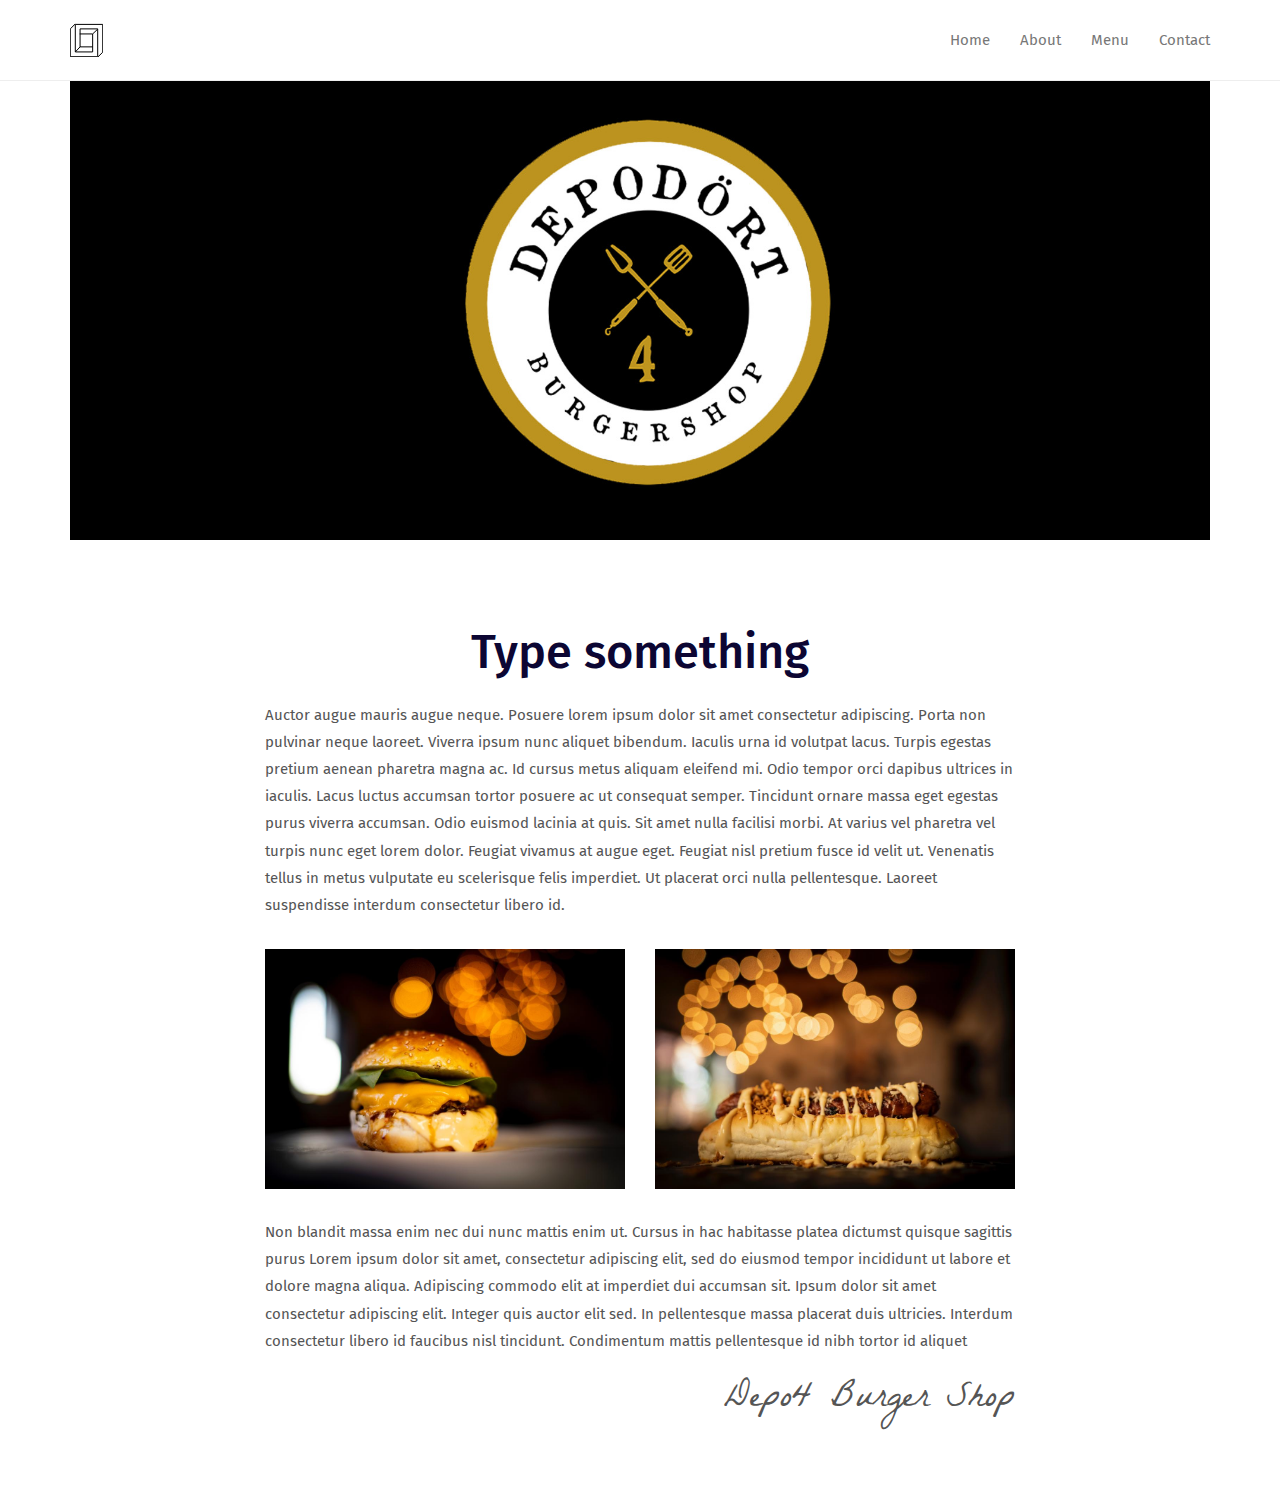
==== about.html @ fb28c1d2 "Depo4 Update" ====
<!DOCTYPE html>
<html lang="en">

<head>
  <meta charset="UTF-8">
  <meta content="IE=edge" http-equiv="X-UA-Compatible">
  <meta content="width=device-width,initial-scale=1" name="viewport">
  <meta content="description" name="description">
  <meta name="google" content="notranslate" />
  <meta content="Mashup templates have been developped by Orson.io team" name="author">

  <!-- Disable tap highlight on IE -->
  <meta name="msapplication-tap-highlight" content="no">
  
  <link href="./assets/apple-touch-icon.png" rel="apple-touch-icon">
  <link href="./assets/favicon.ico" rel="icon">

 

  <title>Title page</title>  

<link href="./main.a3f694c0.css" rel="stylesheet"></head>

<body>

 <!-- Add your content of header -->
<header>
  <nav class="navbar  navbar-fixed-top navbar-default">
    <div class="container">
      <div class="navbar-header">
        <button type="button" class="navbar-toggle uarr collapsed" data-toggle="collapse" data-target="#navbar-collapse-uarr">
          <span class="sr-only">Toggle navigation</span>
          <span class="icon-bar"></span>
          <span class="icon-bar"></span>
          <span class="icon-bar"></span>
        </button>
        <a class="navbar-brand" href="./index.html" title="">
          <img src="./assets/images/mashuptemplate.svg" class="navbar-logo-img" alt="">
        </a>
      </div>

      <div class="collapse navbar-collapse" id="navbar-collapse-uarr">
        <ul class="nav navbar-nav navbar-right">
          <li><a href="./index.html" title="" class="active">Home</a></li>
          <li><a href="./about.html" title=""> About</a></li>
          <li><a href="https://depodortburgershop.com/" title=""> Menu</a></li>
          <li><a href="https://voi.com.tr/Contactus" title="">Contact</a></li>

          
        </ul>
      </div>
    </div>
  </nav>
</header>




<div class="">
    <div class="container">
        <div class="row">

            <div class="col-xs-12">
               <img class="img-responsive" src="./assets/images/orta.jpg">
            </div>
        </div>
    </div>
</div>

<div class="section-container">
    <div class="container">
        <div class="row">
               <div class="col-xs-12 col-md-8 col-md-offset-2">
                    <div class="text-center">
                    <h1>Type something</h1>
                     </div>   
                        <p class="section-container-spacer">Auctor augue mauris augue neque. Posuere lorem ipsum dolor sit amet consectetur adipiscing. Porta
                            non pulvinar neque laoreet. Viverra ipsum nunc aliquet bibendum. Iaculis urna id volutpat lacus.
                            Turpis egestas pretium aenean pharetra magna ac. Id cursus metus aliquam eleifend mi. Odio tempor
                            orci dapibus ultrices in iaculis. Lacus luctus accumsan tortor posuere ac ut consequat semper.
                            Tincidunt ornare massa eget egestas purus viverra accumsan. Odio euismod lacinia at quis. Sit
                            amet nulla facilisi morbi. At varius vel pharetra vel turpis nunc eget lorem dolor. Feugiat vivamus
                            at augue eget. Feugiat nisl pretium fusce id velit ut. Venenatis tellus in metus vulputate eu
                            scelerisque felis imperdiet. Ut placerat orci nulla pellentesque. Laoreet suspendisse interdum
                            consectetur libero id.
                        </p>

                    <div class="row section-container-spacer">
                        <div class="col-md-6">
                            <img class="img-responsive" src="./assets/images/Depo Burger.jpeg">
                        </div>
                        <div class="col-md-6">
                            <img class="img-responsive" src="./assets/images/Depodog.jpeg">
                        </div>
                    </div>

               </div>
               
                <div class="col-xs-12 col-md-8 col-md-offset-2">
              
                        <p>
                            Non blandit massa enim nec dui nunc mattis enim ut. Cursus in hac habitasse platea dictumst quisque sagittis
                            purus Lorem ipsum dolor sit amet, consectetur adipiscing elit, sed do eiusmod tempor incididunt
                            ut labore et dolore magna aliqua. Adipiscing commodo elit at imperdiet dui accumsan sit. Ipsum
                            dolor sit amet consectetur adipiscing elit. Integer quis auctor elit sed. In pellentesque massa
                            placerat duis ultricies. Interdum consectetur libero id faucibus nisl tincidunt. Condimentum
                            mattis pellentesque id nibh tortor id aliquet</p>
                            <small class="signature pull-right">Depo4 Burger Shop</small>
                </div>
            </div>




        </div>

    </div>



</div>

<script>
  document.addEventListener("DOMContentLoaded", function (event) {
    navActivePage();
  });
</script>

<!-- Google Analytics: change UA-XXXXX-X to be your site's ID 

<script>
  (function (i, s, o, g, r, a, m) {
    i['GoogleAnalyticsObject'] = r; i[r] = i[r] || function () {
      (i[r].q = i[r].q || []).push(arguments)
    }, i[r].l = 1 * new Date(); a = s.createElement(o),
      m = s.getElementsByTagName(o)[0]; a.async = 1; a.src = g; m.parentNode.insertBefore(a, m)
  })(window, document, 'script', '//www.google-analytics.com/analytics.js', 'ga');
  ga('create', 'UA-XXXXX-X', 'auto');
  ga('send', 'pageview');
</script>

--> 
<script type="text/javascript" src="./main.41beeca9.js"></script></body>

</html>
---- main.a3f694c0.css ----
@import url(https://fonts.googleapis.com/css?family=La+Belle+Aurore|Fira+Sans:400,700);@import url(https://maxcdn.bootstrapcdn.com/font-awesome/4.7.0/css/font-awesome.min.css);/*!
 * Bootstrap v3.3.7 (http://getbootstrap.com)
 * Copyright 2011-2016 Twitter, Inc.
 * Licensed under MIT (https://github.com/twbs/bootstrap/blob/master/LICENSE)
 */
/*! normalize.css v3.0.3 | MIT License | github.com/necolas/normalize.css */html{font-family:sans-serif;-ms-text-size-adjust:100%;-webkit-text-size-adjust:100%}body{margin:0}article,aside,details,figcaption,figure,footer,header,hgroup,main,menu,nav,section,summary{display:block}audio,canvas,progress,video{display:inline-block;vertical-align:baseline}audio:not([controls]){display:none;height:0}[hidden],template{display:none}a{background-color:transparent}a:active,a:hover{outline:0}abbr[title]{border-bottom:1px dotted}b,strong{font-weight:700}dfn{font-style:italic}h1{font-size:2em;margin:.67em 0}mark{background:#ff0;color:#000}small{font-size:80%}sub,sup{font-size:75%;line-height:0;position:relative;vertical-align:baseline}sup{top:-.5em}sub{bottom:-.25em}img{border:0}svg:not(:root){overflow:hidden}figure{margin:1em 40px}hr{box-sizing:content-box;height:0}pre{overflow:auto}code,kbd,pre,samp{font-family:monospace,monospace;font-size:1em}button,input,optgroup,select,textarea{color:inherit;font:inherit;margin:0}button{overflow:visible}button,select{text-transform:none}button,html input[type=button],input[type=reset],input[type=submit]{-webkit-appearance:button;cursor:pointer}button[disabled],html input[disabled]{cursor:default}button::-moz-focus-inner,input::-moz-focus-inner{border:0;padding:0}input{line-height:normal}input[type=checkbox],input[type=radio]{box-sizing:border-box;padding:0}input[type=number]::-webkit-inner-spin-button,input[type=number]::-webkit-outer-spin-button{height:auto}input[type=search]{-webkit-appearance:textfield;box-sizing:content-box}input[type=search]::-webkit-search-cancel-button,input[type=search]::-webkit-search-decoration{-webkit-appearance:none}fieldset{border:1px solid silver;margin:0 2px;padding:.35em .625em .75em}textarea{overflow:auto}optgroup{font-weight:700}table{border-collapse:collapse;border-spacing:0}td,th{padding:0}

/*! Source: https://github.com/h5bp/html5-boilerplate/blob/master/src/css/main.css */@media print{*,:after,:before{background:transparent!important;color:#000!important;box-shadow:none!important;text-shadow:none!important}a,a:visited{text-decoration:underline}a[href]:after{content:" (" attr(href) ")"}abbr[title]:after{content:" (" attr(title) ")"}a[href^="#"]:after,a[href^="javascript:"]:after{content:""}blockquote,pre{border:1px solid #999;page-break-inside:avoid}thead{display:table-header-group}img,tr{page-break-inside:avoid}img{max-width:100%!important}h2,h3,p{orphans:3;widows:3}h2,h3{page-break-after:avoid}.navbar{display:none}.btn>.caret,.dropup>.btn>.caret{border-top-color:#000!important}.label{border:1px solid #000}.table{border-collapse:collapse!important}.table td,.table th{background-color:#fff!important}.table-bordered td,.table-bordered th{border:1px solid #ddd!important}}*,:after,:before{-webkit-box-sizing:border-box;-moz-box-sizing:border-box;box-sizing:border-box}html{font-size:10px;-webkit-tap-highlight-color:transparent}body{font-family:Fira Sans,Helvetica,Arial,sans-serif;font-size:15px;line-height:1.81;color:#555;background-color:#fff}button,input,select,textarea{font-family:inherit;font-size:inherit;line-height:inherit}a{color:#8b62ff;text-decoration:none}a:focus,a:hover{color:#5216ff;text-decoration:underline}a:focus{outline:5px auto -webkit-focus-ring-color;outline-offset:-2px}figure{margin:0}img{vertical-align:middle}.img-responsive{display:block;max-width:100%;height:auto}.img-rounded{border-radius:2px}.img-thumbnail{padding:4px;line-height:1.81;background-color:#fff;border:1px solid #ddd;border-radius:2px;-webkit-transition:all .2s ease-in-out;-o-transition:all .2s ease-in-out;transition:all .2s ease-in-out;display:inline-block;max-width:100%;height:auto}.img-circle{border-radius:50%}hr{margin-top:27px;margin-bottom:27px;border:0;border-top:1px solid #eee}.sr-only{position:absolute;width:1px;height:1px;margin:-1px;padding:0;overflow:hidden;clip:rect(0,0,0,0);border:0}.sr-only-focusable:active,.sr-only-focusable:focus{position:static;width:auto;height:auto;margin:0;overflow:visible;clip:auto}[role=button]{cursor:pointer}.h1,.h2,.h3,.h4,.h5,.h6,h1,h2,h3,h4,h5,h6{font-family:inherit;font-weight:500;line-height:1.1;color:#0c0633}.h1 .small,.h1 small,.h2 .small,.h2 small,.h3 .small,.h3 small,.h4 .small,.h4 small,.h5 .small,.h5 small,.h6 .small,.h6 small,h1 .small,h1 small,h2 .small,h2 small,h3 .small,h3 small,h4 .small,h4 small,h5 .small,h5 small,h6 .small,h6 small{font-weight:400;line-height:1;color:#777}.h1,.h2,.h3,h1,h2,h3{margin-top:27px;margin-bottom:13.5px}.h1 .small,.h1 small,.h2 .small,.h2 small,.h3 .small,.h3 small,h1 .small,h1 small,h2 .small,h2 small,h3 .small,h3 small{font-size:65%}.h4,.h5,.h6,h4,h5,h6{margin-top:13.5px;margin-bottom:13.5px}.h4 .small,.h4 small,.h5 .small,.h5 small,.h6 .small,.h6 small,h4 .small,h4 small,h5 .small,h5 small,h6 .small,h6 small{font-size:75%}.h1,h1{font-size:47px}.h2,h2{font-size:35px}.h3,h3{font-size:27px}.h4,h4{font-size:20px}.h5,h5{font-size:15px}.h6,h6{font-size:13px}p{margin:0 0 13.5px}.lead{margin-bottom:27px;font-size:17px;font-weight:300;line-height:1.4}@media (min-width:768px){.lead{font-size:22.5px}}.small,small{font-size:86%}.mark,mark{background-color:#fcf8e3;padding:.2em}.text-left{text-align:left}.text-right{text-align:right}.text-center{text-align:center}.text-justify{text-align:justify}.text-nowrap{white-space:nowrap}.text-lowercase{text-transform:lowercase}.initialism,.text-uppercase{text-transform:uppercase}.text-capitalize{text-transform:capitalize}.text-muted{color:#777}.text-primary{color:#8b62ff}a.text-primary:focus,a.text-primary:hover{color:#652fff}.text-success{color:#fff}a.text-success:focus,a.text-success:hover{color:#e6e6e6}.text-info{color:#31708f}a.text-info:focus,a.text-info:hover{color:#245269}.text-warning{color:#8a6d3b}a.text-warning:focus,a.text-warning:hover{color:#66512c}.text-danger{color:#fff}a.text-danger:focus,a.text-danger:hover{color:#e6e6e6}.bg-primary{color:#fff;background-color:#8b62ff}a.bg-primary:focus,a.bg-primary:hover{background-color:#652fff}.bg-success{background-color:#005bff}a.bg-success:focus,a.bg-success:hover{background-color:#0049cc}.bg-info{background-color:#d9edf7}a.bg-info:focus,a.bg-info:hover{background-color:#afd9ee}.bg-warning{background-color:#fcf8e3}a.bg-warning:focus,a.bg-warning:hover{background-color:#f7ecb5}.bg-danger{background-color:#fe6767}a.bg-danger:focus,a.bg-danger:hover{background-color:#fe3434}.page-header{padding-bottom:12.5px;margin:54px 0 27px;border-bottom:1px solid #eee}ol,ul{margin-top:0;margin-bottom:13.5px}ol ol,ol ul,ul ol,ul ul{margin-bottom:0}.list-inline,.list-unstyled{padding-left:0;list-style:none}.list-inline{margin-left:-5px}.list-inline>li{display:inline-block;padding-left:5px;padding-right:5px}dl{margin-top:0;margin-bottom:27px}dd,dt{line-height:1.81}dt{font-weight:700}dd{margin-left:0}.dl-horizontal dd:after,.dl-horizontal dd:before{content:" ";display:table}.dl-horizontal dd:after{clear:both}@media (min-width:768px){.dl-horizontal dt{float:left;width:160px;clear:left;text-align:right;overflow:hidden;text-overflow:ellipsis;white-space:nowrap}.dl-horizontal dd{margin-left:180px}}abbr[data-original-title],abbr[title]{cursor:help;border-bottom:1px dotted #777}.initialism{font-size:90%}blockquote{padding:13.5px 27px;margin:0 0 27px;font-size:18.75px;border-left:5px solid #eee}blockquote ol:last-child,blockquote p:last-child,blockquote ul:last-child{margin-bottom:0}blockquote .small,blockquote footer,blockquote small{display:block;font-size:80%;line-height:1.81;color:#777}blockquote .small:before,blockquote footer:before,blockquote small:before{content:"\2014   \A0"}.blockquote-reverse,blockquote.pull-right{padding-right:15px;padding-left:0;border-right:5px solid #eee;border-left:0;text-align:right}.blockquote-reverse .small:before,.blockquote-reverse footer:before,.blockquote-reverse small:before,blockquote.pull-right .small:before,blockquote.pull-right footer:before,blockquote.pull-right small:before{content:""}.blockquote-reverse .small:after,.blockquote-reverse footer:after,.blockquote-reverse small:after,blockquote.pull-right .small:after,blockquote.pull-right footer:after,blockquote.pull-right small:after{content:"\A0   \2014"}address{margin-bottom:27px;font-style:normal;line-height:1.81}code,kbd,pre,samp{font-family:Menlo,Monaco,Consolas,Courier New,monospace}code{color:#c7254e;background-color:#f9f2f4}code,kbd{padding:2px 4px;font-size:90%;border-radius:2px}kbd{color:#fff;background-color:#333;box-shadow:inset 0 -1px 0 rgba(0,0,0,.25)}kbd kbd{padding:0;font-size:100%;font-weight:700;box-shadow:none}pre{display:block;padding:13px;margin:0 0 13.5px;font-size:14px;line-height:1.81;word-break:break-all;word-wrap:break-word;color:#333;background-color:#f5f5f5;border:1px solid #ccc;border-radius:2px}pre code{padding:0;font-size:inherit;color:inherit;white-space:pre-wrap;background-color:transparent;border-radius:0}.pre-scrollable{max-height:340px;overflow-y:scroll}.container{margin-right:auto;margin-left:auto;padding-left:15px;padding-right:15px}.container:after,.container:before{content:" ";display:table}.container:after{clear:both}@media (min-width:768px){.container{width:750px}}@media (min-width:992px){.container{width:970px}}@media (min-width:1200px){.container{width:1170px}}.container-fluid{margin-right:auto;margin-left:auto;padding-left:15px;padding-right:15px}.container-fluid:after,.container-fluid:before{content:" ";display:table}.container-fluid:after{clear:both}.row{margin-left:-15px;margin-right:-15px}.row:after,.row:before{content:" ";display:table}.row:after{clear:both}.col-lg-1,.col-lg-2,.col-lg-3,.col-lg-4,.col-lg-5,.col-lg-6,.col-lg-7,.col-lg-8,.col-lg-9,.col-lg-10,.col-lg-11,.col-lg-12,.col-md-1,.col-md-2,.col-md-3,.col-md-4,.col-md-5,.col-md-6,.col-md-7,.col-md-8,.col-md-9,.col-md-10,.col-md-11,.col-md-12,.col-sm-1,.col-sm-2,.col-sm-3,.col-sm-4,.col-sm-5,.col-sm-6,.col-sm-7,.col-sm-8,.col-sm-9,.col-sm-10,.col-sm-11,.col-sm-12,.col-xs-1,.col-xs-2,.col-xs-3,.col-xs-4,.col-xs-5,.col-xs-6,.col-xs-7,.col-xs-8,.col-xs-9,.col-xs-10,.col-xs-11,.col-xs-12{position:relative;min-height:1px;padding-left:15px;padding-right:15px}.col-xs-1,.col-xs-2,.col-xs-3,.col-xs-4,.col-xs-5,.col-xs-6,.col-xs-7,.col-xs-8,.col-xs-9,.col-xs-10,.col-xs-11,.col-xs-12{float:left}.col-xs-1{width:8.33333%}.col-xs-2{width:16.66667%}.col-xs-3{width:25%}.col-xs-4{width:33.33333%}.col-xs-5{width:41.66667%}.col-xs-6{width:50%}.col-xs-7{width:58.33333%}.col-xs-8{width:66.66667%}.col-xs-9{width:75%}.col-xs-10{width:83.33333%}.col-xs-11{width:91.66667%}.col-xs-12{width:100%}.col-xs-pull-0{right:auto}.col-xs-pull-1{right:8.33333%}.col-xs-pull-2{right:16.66667%}.col-xs-pull-3{right:25%}.col-xs-pull-4{right:33.33333%}.col-xs-pull-5{right:41.66667%}.col-xs-pull-6{right:50%}.col-xs-pull-7{right:58.33333%}.col-xs-pull-8{right:66.66667%}.col-xs-pull-9{right:75%}.col-xs-pull-10{right:83.33333%}.col-xs-pull-11{right:91.66667%}.col-xs-pull-12{right:100%}.col-xs-push-0{left:auto}.col-xs-push-1{left:8.33333%}.col-xs-push-2{left:16.66667%}.col-xs-push-3{left:25%}.col-xs-push-4{left:33.33333%}.col-xs-push-5{left:41.66667%}.col-xs-push-6{left:50%}.col-xs-push-7{left:58.33333%}.col-xs-push-8{left:66.66667%}.col-xs-push-9{left:75%}.col-xs-push-10{left:83.33333%}.col-xs-push-11{left:91.66667%}.col-xs-push-12{left:100%}.col-xs-offset-0{margin-left:0}.col-xs-offset-1{margin-left:8.33333%}.col-xs-offset-2{margin-left:16.66667%}.col-xs-offset-3{margin-left:25%}.col-xs-offset-4{margin-left:33.33333%}.col-xs-offset-5{margin-left:41.66667%}.col-xs-offset-6{margin-left:50%}.col-xs-offset-7{margin-left:58.33333%}.col-xs-offset-8{margin-left:66.66667%}.col-xs-offset-9{margin-left:75%}.col-xs-offset-10{margin-left:83.33333%}.col-xs-offset-11{margin-left:91.66667%}.col-xs-offset-12{margin-left:100%}@media (min-width:768px){.col-sm-1,.col-sm-2,.col-sm-3,.col-sm-4,.col-sm-5,.col-sm-6,.col-sm-7,.col-sm-8,.col-sm-9,.col-sm-10,.col-sm-11,.col-sm-12{float:left}.col-sm-1{width:8.33333%}.col-sm-2{width:16.66667%}.col-sm-3{width:25%}.col-sm-4{width:33.33333%}.col-sm-5{width:41.66667%}.col-sm-6{width:50%}.col-sm-7{width:58.33333%}.col-sm-8{width:66.66667%}.col-sm-9{width:75%}.col-sm-10{width:83.33333%}.col-sm-11{width:91.66667%}.col-sm-12{width:100%}.col-sm-pull-0{right:auto}.col-sm-pull-1{right:8.33333%}.col-sm-pull-2{right:16.66667%}.col-sm-pull-3{right:25%}.col-sm-pull-4{right:33.33333%}.col-sm-pull-5{right:41.66667%}.col-sm-pull-6{right:50%}.col-sm-pull-7{right:58.33333%}.col-sm-pull-8{right:66.66667%}.col-sm-pull-9{right:75%}.col-sm-pull-10{right:83.33333%}.col-sm-pull-11{right:91.66667%}.col-sm-pull-12{right:100%}.col-sm-push-0{left:auto}.col-sm-push-1{left:8.33333%}.col-sm-push-2{left:16.66667%}.col-sm-push-3{left:25%}.col-sm-push-4{left:33.33333%}.col-sm-push-5{left:41.66667%}.col-sm-push-6{left:50%}.col-sm-push-7{left:58.33333%}.col-sm-push-8{left:66.66667%}.col-sm-push-9{left:75%}.col-sm-push-10{left:83.33333%}.col-sm-push-11{left:91.66667%}.col-sm-push-12{left:100%}.col-sm-offset-0{margin-left:0}.col-sm-offset-1{margin-left:8.33333%}.col-sm-offset-2{margin-left:16.66667%}.col-sm-offset-3{margin-left:25%}.col-sm-offset-4{margin-left:33.33333%}.col-sm-offset-5{margin-left:41.66667%}.col-sm-offset-6{margin-left:50%}.col-sm-offset-7{margin-left:58.33333%}.col-sm-offset-8{margin-left:66.66667%}.col-sm-offset-9{margin-left:75%}.col-sm-offset-10{margin-left:83.33333%}.col-sm-offset-11{margin-left:91.66667%}.col-sm-offset-12{margin-left:100%}}@media (min-width:992px){.col-md-1,.col-md-2,.col-md-3,.col-md-4,.col-md-5,.col-md-6,.col-md-7,.col-md-8,.col-md-9,.col-md-10,.col-md-11,.col-md-12{float:left}.col-md-1{width:8.33333%}.col-md-2{width:16.66667%}.col-md-3{width:25%}.col-md-4{width:33.33333%}.col-md-5{width:41.66667%}.col-md-6{width:50%}.col-md-7{width:58.33333%}.col-md-8{width:66.66667%}.col-md-9{width:75%}.col-md-10{width:83.33333%}.col-md-11{width:91.66667%}.col-md-12{width:100%}.col-md-pull-0{right:auto}.col-md-pull-1{right:8.33333%}.col-md-pull-2{right:16.66667%}.col-md-pull-3{right:25%}.col-md-pull-4{right:33.33333%}.col-md-pull-5{right:41.66667%}.col-md-pull-6{right:50%}.col-md-pull-7{right:58.33333%}.col-md-pull-8{right:66.66667%}.col-md-pull-9{right:75%}.col-md-pull-10{right:83.33333%}.col-md-pull-11{right:91.66667%}.col-md-pull-12{right:100%}.col-md-push-0{left:auto}.col-md-push-1{left:8.33333%}.col-md-push-2{left:16.66667%}.col-md-push-3{left:25%}.col-md-push-4{left:33.33333%}.col-md-push-5{left:41.66667%}.col-md-push-6{left:50%}.col-md-push-7{left:58.33333%}.col-md-push-8{left:66.66667%}.col-md-push-9{left:75%}.col-md-push-10{left:83.33333%}.col-md-push-11{left:91.66667%}.col-md-push-12{left:100%}.col-md-offset-0{margin-left:0}.col-md-offset-1{margin-left:8.33333%}.col-md-offset-2{margin-left:16.66667%}.col-md-offset-3{margin-left:25%}.col-md-offset-4{margin-left:33.33333%}.col-md-offset-5{margin-left:41.66667%}.col-md-offset-6{margin-left:50%}.col-md-offset-7{margin-left:58.33333%}.col-md-offset-8{margin-left:66.66667%}.col-md-offset-9{margin-left:75%}.col-md-offset-10{margin-left:83.33333%}.col-md-offset-11{margin-left:91.66667%}.col-md-offset-12{margin-left:100%}}@media (min-width:1200px){.col-lg-1,.col-lg-2,.col-lg-3,.col-lg-4,.col-lg-5,.col-lg-6,.col-lg-7,.col-lg-8,.col-lg-9,.col-lg-10,.col-lg-11,.col-lg-12{float:left}.col-lg-1{width:8.33333%}.col-lg-2{width:16.66667%}.col-lg-3{width:25%}.col-lg-4{width:33.33333%}.col-lg-5{width:41.66667%}.col-lg-6{width:50%}.col-lg-7{width:58.33333%}.col-lg-8{width:66.66667%}.col-lg-9{width:75%}.col-lg-10{width:83.33333%}.col-lg-11{width:91.66667%}.col-lg-12{width:100%}.col-lg-pull-0{right:auto}.col-lg-pull-1{right:8.33333%}.col-lg-pull-2{right:16.66667%}.col-lg-pull-3{right:25%}.col-lg-pull-4{right:33.33333%}.col-lg-pull-5{right:41.66667%}.col-lg-pull-6{right:50%}.col-lg-pull-7{right:58.33333%}.col-lg-pull-8{right:66.66667%}.col-lg-pull-9{right:75%}.col-lg-pull-10{right:83.33333%}.col-lg-pull-11{right:91.66667%}.col-lg-pull-12{right:100%}.col-lg-push-0{left:auto}.col-lg-push-1{left:8.33333%}.col-lg-push-2{left:16.66667%}.col-lg-push-3{left:25%}.col-lg-push-4{left:33.33333%}.col-lg-push-5{left:41.66667%}.col-lg-push-6{left:50%}.col-lg-push-7{left:58.33333%}.col-lg-push-8{left:66.66667%}.col-lg-push-9{left:75%}.col-lg-push-10{left:83.33333%}.col-lg-push-11{left:91.66667%}.col-lg-push-12{left:100%}.col-lg-offset-0{margin-left:0}.col-lg-offset-1{margin-left:8.33333%}.col-lg-offset-2{margin-left:16.66667%}.col-lg-offset-3{margin-left:25%}.col-lg-offset-4{margin-left:33.33333%}.col-lg-offset-5{margin-left:41.66667%}.col-lg-offset-6{margin-left:50%}.col-lg-offset-7{margin-left:58.33333%}.col-lg-offset-8{margin-left:66.66667%}.col-lg-offset-9{margin-left:75%}.col-lg-offset-10{margin-left:83.33333%}.col-lg-offset-11{margin-left:91.66667%}.col-lg-offset-12{margin-left:100%}}table{background-color:transparent}caption{padding-top:8px;padding-bottom:8px;color:#777}caption,th{text-align:left}.table{width:100%;max-width:100%;margin-bottom:27px}.table>tbody>tr>td,.table>tbody>tr>th,.table>tfoot>tr>td,.table>tfoot>tr>th,.table>thead>tr>td,.table>thead>tr>th{padding:8px;line-height:1.81;vertical-align:top;border-top:1px solid #ddd}.table>thead>tr>th{vertical-align:bottom;border-bottom:2px solid #ddd}.table>caption+thead>tr:first-child>td,.table>caption+thead>tr:first-child>th,.table>colgroup+thead>tr:first-child>td,.table>colgroup+thead>tr:first-child>th,.table>thead:first-child>tr:first-child>td,.table>thead:first-child>tr:first-child>th{border-top:0}.table>tbody+tbody{border-top:2px solid #ddd}.table .table{background-color:#fff}.table-condensed>tbody>tr>td,.table-condensed>tbody>tr>th,.table-condensed>tfoot>tr>td,.table-condensed>tfoot>tr>th,.table-condensed>thead>tr>td,.table-condensed>thead>tr>th{padding:5px}.table-bordered,.table-bordered>tbody>tr>td,.table-bordered>tbody>tr>th,.table-bordered>tfoot>tr>td,.table-bordered>tfoot>tr>th,.table-bordered>thead>tr>td,.table-bordered>thead>tr>th{border:1px solid #ddd}.table-bordered>thead>tr>td,.table-bordered>thead>tr>th{border-bottom-width:2px}.table-striped>tbody>tr:nth-of-type(odd){background-color:#f9f9f9}.table-hover>tbody>tr:hover{background-color:#f5f5f5}table col[class*=col-]{position:static;float:none;display:table-column}table td[class*=col-],table th[class*=col-]{position:static;float:none;display:table-cell}.table>tbody>tr.active>td,.table>tbody>tr.active>th,.table>tbody>tr>td.active,.table>tbody>tr>th.active,.table>tfoot>tr.active>td,.table>tfoot>tr.active>th,.table>tfoot>tr>td.active,.table>tfoot>tr>th.active,.table>thead>tr.active>td,.table>thead>tr.active>th,.table>thead>tr>td.active,.table>thead>tr>th.active{background-color:#f5f5f5}.table-hover>tbody>tr.active:hover>td,.table-hover>tbody>tr.active:hover>th,.table-hover>tbody>tr:hover>.active,.table-hover>tbody>tr>td.active:hover,.table-hover>tbody>tr>th.active:hover{background-color:#e8e8e8}.table>tbody>tr.success>td,.table>tbody>tr.success>th,.table>tbody>tr>td.success,.table>tbody>tr>th.success,.table>tfoot>tr.success>td,.table>tfoot>tr.success>th,.table>tfoot>tr>td.success,.table>tfoot>tr>th.success,.table>thead>tr.success>td,.table>thead>tr.success>th,.table>thead>tr>td.success,.table>thead>tr>th.success{background-color:#005bff}.table-hover>tbody>tr.success:hover>td,.table-hover>tbody>tr.success:hover>th,.table-hover>tbody>tr:hover>.success,.table-hover>tbody>tr>td.success:hover,.table-hover>tbody>tr>th.success:hover{background-color:#0052e6}.table>tbody>tr.info>td,.table>tbody>tr.info>th,.table>tbody>tr>td.info,.table>tbody>tr>th.info,.table>tfoot>tr.info>td,.table>tfoot>tr.info>th,.table>tfoot>tr>td.info,.table>tfoot>tr>th.info,.table>thead>tr.info>td,.table>thead>tr.info>th,.table>thead>tr>td.info,.table>thead>tr>th.info{background-color:#d9edf7}.table-hover>tbody>tr.info:hover>td,.table-hover>tbody>tr.info:hover>th,.table-hover>tbody>tr:hover>.info,.table-hover>tbody>tr>td.info:hover,.table-hover>tbody>tr>th.info:hover{background-color:#c4e3f3}.table>tbody>tr.warning>td,.table>tbody>tr.warning>th,.table>tbody>tr>td.warning,.table>tbody>tr>th.warning,.table>tfoot>tr.warning>td,.table>tfoot>tr.warning>th,.table>tfoot>tr>td.warning,.table>tfoot>tr>th.warning,.table>thead>tr.warning>td,.table>thead>tr.warning>th,.table>thead>tr>td.warning,.table>thead>tr>th.warning{background-color:#fcf8e3}.table-hover>tbody>tr.warning:hover>td,.table-hover>tbody>tr.warning:hover>th,.table-hover>tbody>tr:hover>.warning,.table-hover>tbody>tr>td.warning:hover,.table-hover>tbody>tr>th.warning:hover{background-color:#faf2cc}.table>tbody>tr.danger>td,.table>tbody>tr.danger>th,.table>tbody>tr>td.danger,.table>tbody>tr>th.danger,.table>tfoot>tr.danger>td,.table>tfoot>tr.danger>th,.table>tfoot>tr>td.danger,.table>tfoot>tr>th.danger,.table>thead>tr.danger>td,.table>thead>tr.danger>th,.table>thead>tr>td.danger,.table>thead>tr>th.danger{background-color:#fe6767}.table-hover>tbody>tr.danger:hover>td,.table-hover>tbody>tr.danger:hover>th,.table-hover>tbody>tr:hover>.danger,.table-hover>tbody>tr>td.danger:hover,.table-hover>tbody>tr>th.danger:hover{background-color:#fe4e4e}.table-responsive{overflow-x:auto;min-height:.01%}@media screen and (max-width:767px){.table-responsive{width:100%;margin-bottom:20.25px;overflow-y:hidden;-ms-overflow-style:-ms-autohiding-scrollbar;border:1px solid #ddd}.table-responsive>.table{margin-bottom:0}.table-responsive>.table>tbody>tr>td,.table-responsive>.table>tbody>tr>th,.table-responsive>.table>tfoot>tr>td,.table-responsive>.table>tfoot>tr>th,.table-responsive>.table>thead>tr>td,.table-responsive>.table>thead>tr>th{white-space:nowrap}.table-responsive>.table-bordered{border:0}.table-responsive>.table-bordered>tbody>tr>td:first-child,.table-responsive>.table-bordered>tbody>tr>th:first-child,.table-responsive>.table-bordered>tfoot>tr>td:first-child,.table-responsive>.table-bordered>tfoot>tr>th:first-child,.table-responsive>.table-bordered>thead>tr>td:first-child,.table-responsive>.table-bordered>thead>tr>th:first-child{border-left:0}.table-responsive>.table-bordered>tbody>tr>td:last-child,.table-responsive>.table-bordered>tbody>tr>th:last-child,.table-responsive>.table-bordered>tfoot>tr>td:last-child,.table-responsive>.table-bordered>tfoot>tr>th:last-child,.table-responsive>.table-bordered>thead>tr>td:last-child,.table-responsive>.table-bordered>thead>tr>th:last-child{border-right:0}.table-responsive>.table-bordered>tbody>tr:last-child>td,.table-responsive>.table-bordered>tbody>tr:last-child>th,.table-responsive>.table-bordered>tfoot>tr:last-child>td,.table-responsive>.table-bordered>tfoot>tr:last-child>th{border-bottom:0}}fieldset{margin:0;min-width:0}fieldset,legend{padding:0;border:0}legend{display:block;width:100%;margin-bottom:27px;font-size:22.5px;line-height:inherit;color:#333;border-bottom:1px solid #e5e5e5}label{display:inline-block;max-width:100%;margin-bottom:5px;font-weight:700}input[type=search]{-webkit-box-sizing:border-box;-moz-box-sizing:border-box;box-sizing:border-box}input[type=checkbox],input[type=radio]{margin:4px 0 0;margin-top:1px\9;line-height:normal}input[type=file]{display:block}input[type=range]{display:block;width:100%}select[multiple],select[size]{height:auto}input[type=checkbox]:focus,input[type=file]:focus,input[type=radio]:focus{outline:5px auto -webkit-focus-ring-color;outline-offset:-2px}output{padding-top:9px}.form-control,output{display:block;font-size:15px;line-height:1.81;color:#555}.form-control{width:100%;height:45px;padding:8px 12px;background-color:#fff;background-image:none;border:1px solid #eee;border-radius:2px;-webkit-box-shadow:inset 0 1px 1px rgba(0,0,0,.075);box-shadow:inset 0 1px 1px rgba(0,0,0,.075);-webkit-transition:border-color .15s ease-in-out,box-shadow .15s ease-in-out;-o-transition:border-color ease-in-out .15s,box-shadow ease-in-out .15s;transition:border-color .15s ease-in-out,box-shadow .15s ease-in-out}.form-control:focus{border-color:#66afe9;outline:0;-webkit-box-shadow:inset 0 1px 1px rgba(0,0,0,.075),0 0 8px rgba(102,175,233,.6);box-shadow:inset 0 1px 1px rgba(0,0,0,.075),0 0 8px rgba(102,175,233,.6)}.form-control::-moz-placeholder{color:#999;opacity:1}.form-control:-ms-input-placeholder{color:#999}.form-control::-webkit-input-placeholder{color:#999}.form-control::-ms-expand{border:0;background-color:transparent}.form-control[disabled],.form-control[readonly],fieldset[disabled] .form-control{background-color:#eee;opacity:1}.form-control[disabled],fieldset[disabled] .form-control{cursor:not-allowed}textarea.form-control{height:auto}input[type=search]{-webkit-appearance:none}@media screen and (-webkit-min-device-pixel-ratio:0){input[type=date].form-control,input[type=datetime-local].form-control,input[type=month].form-control,input[type=time].form-control{line-height:45px}.input-group-sm>.input-group-btn>input[type=date].btn,.input-group-sm>.input-group-btn>input[type=datetime-local].btn,.input-group-sm>.input-group-btn>input[type=month].btn,.input-group-sm>.input-group-btn>input[type=time].btn,.input-group-sm>input[type=date].form-control,.input-group-sm>input[type=date].input-group-addon,.input-group-sm>input[type=datetime-local].form-control,.input-group-sm>input[type=datetime-local].input-group-addon,.input-group-sm>input[type=month].form-control,.input-group-sm>input[type=month].input-group-addon,.input-group-sm>input[type=time].form-control,.input-group-sm>input[type=time].input-group-addon,.input-group-sm input[type=date],.input-group-sm input[type=datetime-local],.input-group-sm input[type=month],.input-group-sm input[type=time],input[type=date].input-sm,input[type=datetime-local].input-sm,input[type=month].input-sm,input[type=time].input-sm{line-height:33px}.input-group-lg>.input-group-btn>input[type=date].btn,.input-group-lg>.input-group-btn>input[type=datetime-local].btn,.input-group-lg>.input-group-btn>input[type=month].btn,.input-group-lg>.input-group-btn>input[type=time].btn,.input-group-lg>input[type=date].form-control,.input-group-lg>input[type=date].input-group-addon,.input-group-lg>input[type=datetime-local].form-control,.input-group-lg>input[type=datetime-local].input-group-addon,.input-group-lg>input[type=month].form-control,.input-group-lg>input[type=month].input-group-addon,.input-group-lg>input[type=time].form-control,.input-group-lg>input[type=time].input-group-addon,.input-group-lg input[type=date],.input-group-lg input[type=datetime-local],.input-group-lg input[type=month],.input-group-lg input[type=time],input[type=date].input-lg,input[type=datetime-local].input-lg,input[type=month].input-lg,input[type=time].input-lg{line-height:52px}}.form-group{margin-bottom:15px}.checkbox,.radio{position:relative;display:block;margin-top:10px;margin-bottom:10px}.checkbox label,.radio label{min-height:27px;padding-left:20px;margin-bottom:0;font-weight:400;cursor:pointer}.checkbox-inline input[type=checkbox],.checkbox input[type=checkbox],.radio-inline input[type=radio],.radio input[type=radio]{position:absolute;margin-left:-20px;margin-top:4px\9}.checkbox+.checkbox,.radio+.radio{margin-top:-5px}.checkbox-inline,.radio-inline{position:relative;display:inline-block;padding-left:20px;margin-bottom:0;vertical-align:middle;font-weight:400;cursor:pointer}.checkbox-inline+.checkbox-inline,.radio-inline+.radio-inline{margin-top:0;margin-left:10px}.checkbox-inline.disabled,.checkbox.disabled label,.radio-inline.disabled,.radio.disabled label,fieldset[disabled] .checkbox-inline,fieldset[disabled] .checkbox label,fieldset[disabled] .radio-inline,fieldset[disabled] .radio label,fieldset[disabled] input[type=checkbox],fieldset[disabled] input[type=radio],input[type=checkbox].disabled,input[type=checkbox][disabled],input[type=radio].disabled,input[type=radio][disabled]{cursor:not-allowed}.form-control-static{padding-top:9px;padding-bottom:9px;margin-bottom:0;min-height:42px}.form-control-static.input-lg,.form-control-static.input-sm,.input-group-lg>.form-control-static.form-control,.input-group-lg>.form-control-static.input-group-addon,.input-group-lg>.input-group-btn>.form-control-static.btn,.input-group-sm>.form-control-static.form-control,.input-group-sm>.form-control-static.input-group-addon,.input-group-sm>.input-group-btn>.form-control-static.btn{padding-left:0;padding-right:0}.input-group-sm>.form-control,.input-group-sm>.input-group-addon,.input-group-sm>.input-group-btn>.btn,.input-sm{height:33px;padding:6px 10px;font-size:13px;line-height:1.5;border-radius:2px}.input-group-sm>.input-group-btn>select.btn,.input-group-sm>select.form-control,.input-group-sm>select.input-group-addon,select.input-sm{height:33px;line-height:33px}.input-group-sm>.input-group-btn>select[multiple].btn,.input-group-sm>.input-group-btn>textarea.btn,.input-group-sm>select[multiple].form-control,.input-group-sm>select[multiple].input-group-addon,.input-group-sm>textarea.form-control,.input-group-sm>textarea.input-group-addon,select[multiple].input-sm,textarea.input-sm{height:auto}.form-group-sm .form-control{height:33px;padding:6px 10px;font-size:13px;line-height:1.5;border-radius:2px}.form-group-sm select.form-control{height:33px;line-height:33px}.form-group-sm select[multiple].form-control,.form-group-sm textarea.form-control{height:auto}.form-group-sm .form-control-static{height:33px;min-height:40px;padding:7px 10px;font-size:13px;line-height:1.5}.input-group-lg>.form-control,.input-group-lg>.input-group-addon,.input-group-lg>.input-group-btn>.btn,.input-lg{height:52px;padding:12px 16px;font-size:19px;line-height:1.33333;border-radius:2px}.input-group-lg>.input-group-btn>select.btn,.input-group-lg>select.form-control,.input-group-lg>select.input-group-addon,select.input-lg{height:52px;line-height:52px}.input-group-lg>.input-group-btn>select[multiple].btn,.input-group-lg>.input-group-btn>textarea.btn,.input-group-lg>select[multiple].form-control,.input-group-lg>select[multiple].input-group-addon,.input-group-lg>textarea.form-control,.input-group-lg>textarea.input-group-addon,select[multiple].input-lg,textarea.input-lg{height:auto}.form-group-lg .form-control{height:52px;padding:12px 16px;font-size:19px;line-height:1.33333;border-radius:2px}.form-group-lg select.form-control{height:52px;line-height:52px}.form-group-lg select[multiple].form-control,.form-group-lg textarea.form-control{height:auto}.form-group-lg .form-control-static{height:52px;min-height:46px;padding:13px 16px;font-size:19px;line-height:1.33333}.has-feedback{position:relative}.has-feedback .form-control{padding-right:56.25px}.form-control-feedback{position:absolute;top:0;right:0;z-index:2;display:block;width:45px;height:45px;line-height:45px;text-align:center;pointer-events:none}.form-group-lg .form-control+.form-control-feedback,.input-group-lg+.form-control-feedback,.input-group-lg>.form-control+.form-control-feedback,.input-group-lg>.input-group-addon+.form-control-feedback,.input-group-lg>.input-group-btn>.btn+.form-control-feedback,.input-lg+.form-control-feedback{width:52px;height:52px;line-height:52px}.form-group-sm .form-control+.form-control-feedback,.input-group-sm+.form-control-feedback,.input-group-sm>.form-control+.form-control-feedback,.input-group-sm>.input-group-addon+.form-control-feedback,.input-group-sm>.input-group-btn>.btn+.form-control-feedback,.input-sm+.form-control-feedback{width:33px;height:33px;line-height:33px}.has-success .checkbox,.has-success .checkbox-inline,.has-success.checkbox-inline label,.has-success.checkbox label,.has-success .control-label,.has-success .help-block,.has-success .radio,.has-success .radio-inline,.has-success.radio-inline label,.has-success.radio label{color:#fff}.has-success .form-control{border-color:#fff;-webkit-box-shadow:inset 0 1px 1px rgba(0,0,0,.075);box-shadow:inset 0 1px 1px rgba(0,0,0,.075)}.has-success .form-control:focus{border-color:#e6e6e6;-webkit-box-shadow:inset 0 1px 1px rgba(0,0,0,.075),0 0 6px #fff;box-shadow:inset 0 1px 1px rgba(0,0,0,.075),0 0 6px #fff}.has-success .input-group-addon{color:#fff;border-color:#fff;background-color:#005bff}.has-success .form-control-feedback{color:#fff}.has-warning .checkbox,.has-warning .checkbox-inline,.has-warning.checkbox-inline label,.has-warning.checkbox label,.has-warning .control-label,.has-warning .help-block,.has-warning .radio,.has-warning .radio-inline,.has-warning.radio-inline label,.has-warning.radio label{color:#8a6d3b}.has-warning .form-control{border-color:#8a6d3b;-webkit-box-shadow:inset 0 1px 1px rgba(0,0,0,.075);box-shadow:inset 0 1px 1px rgba(0,0,0,.075)}.has-warning .form-control:focus{border-color:#66512c;-webkit-box-shadow:inset 0 1px 1px rgba(0,0,0,.075),0 0 6px #c0a16b;box-shadow:inset 0 1px 1px rgba(0,0,0,.075),0 0 6px #c0a16b}.has-warning .input-group-addon{color:#8a6d3b;border-color:#8a6d3b;background-color:#fcf8e3}.has-warning .form-control-feedback{color:#8a6d3b}.has-error .checkbox,.has-error .checkbox-inline,.has-error.checkbox-inline label,.has-error.checkbox label,.has-error .control-label,.has-error .help-block,.has-error .radio,.has-error .radio-inline,.has-error.radio-inline label,.has-error.radio label{color:#fff}.has-error .form-control{border-color:#fff;-webkit-box-shadow:inset 0 1px 1px rgba(0,0,0,.075);box-shadow:inset 0 1px 1px rgba(0,0,0,.075)}.has-error .form-control:focus{border-color:#e6e6e6;-webkit-box-shadow:inset 0 1px 1px rgba(0,0,0,.075),0 0 6px #fff;box-shadow:inset 0 1px 1px rgba(0,0,0,.075),0 0 6px #fff}.has-error .input-group-addon{color:#fff;border-color:#fff;background-color:#fe6767}.has-error .form-control-feedback{color:#fff}.has-feedback label~.form-control-feedback{top:32px}.has-feedback label.sr-only~.form-control-feedback{top:0}.help-block{display:block;margin-top:5px;margin-bottom:10px;color:#959595}@media (min-width:768px){.form-inline .form-group{display:inline-block;margin-bottom:0;vertical-align:middle}.form-inline .form-control{display:inline-block;width:auto;vertical-align:middle}.form-inline .form-control-static{display:inline-block}.form-inline .input-group{display:inline-table;vertical-align:middle}.form-inline .input-group .form-control,.form-inline .input-group .input-group-addon,.form-inline .input-group .input-group-btn{width:auto}.form-inline .input-group>.form-control{width:100%}.form-inline .control-label{margin-bottom:0;vertical-align:middle}.form-inline .checkbox,.form-inline .radio{display:inline-block;margin-top:0;margin-bottom:0;vertical-align:middle}.form-inline .checkbox label,.form-inline .radio label{padding-left:0}.form-inline .checkbox input[type=checkbox],.form-inline .radio input[type=radio]{position:relative;margin-left:0}.form-inline .has-feedback .form-control-feedback{top:0}}.form-horizontal .checkbox,.form-horizontal .checkbox-inline,.form-horizontal .radio,.form-horizontal .radio-inline{margin-top:0;margin-bottom:0;padding-top:9px}.form-horizontal .checkbox,.form-horizontal .radio{min-height:36px}.form-horizontal .form-group{margin-left:-15px;margin-right:-15px}.form-horizontal .form-group:after,.form-horizontal .form-group:before{content:" ";display:table}.form-horizontal .form-group:after{clear:both}@media (min-width:768px){.form-horizontal .control-label{text-align:right;margin-bottom:0;padding-top:9px}}.form-horizontal .has-feedback .form-control-feedback{right:15px}@media (min-width:768px){.form-horizontal .form-group-lg .control-label{padding-top:13px;font-size:19px}}@media (min-width:768px){.form-horizontal .form-group-sm .control-label{padding-top:7px;font-size:13px}}.btn{display:inline-block;margin-bottom:0;font-weight:400;text-align:center;vertical-align:middle;touch-action:manipulation;cursor:pointer;background-image:none;border:1px solid transparent;white-space:nowrap;padding:8px 12px;font-size:15px;line-height:1.81;border-radius:2px;-webkit-user-select:none;-moz-user-select:none;-ms-user-select:none;user-select:none}.btn.active.focus,.btn.active:focus,.btn.focus,.btn:active.focus,.btn:active:focus,.btn:focus{outline:5px auto -webkit-focus-ring-color;outline-offset:-2px}.btn.focus,.btn:focus,.btn:hover{color:#333;text-decoration:none}.btn.active,.btn:active{outline:0;background-image:none;-webkit-box-shadow:inset 0 3px 5px rgba(0,0,0,.125);box-shadow:inset 0 3px 5px rgba(0,0,0,.125)}.btn.disabled,.btn[disabled],fieldset[disabled] .btn{cursor:not-allowed;opacity:.65;filter:alpha(opacity=65);-webkit-box-shadow:none;box-shadow:none}a.btn.disabled,fieldset[disabled] a.btn{pointer-events:none}.btn-default{color:#333;background-color:#fff;border-color:#ccc}.btn-default.focus,.btn-default:focus{color:#333;background-color:#e6e6e6;border-color:#8c8c8c}.btn-default.active,.btn-default:active,.btn-default:hover,.open>.btn-default.dropdown-toggle{color:#333;background-color:#e6e6e6;border-color:#adadad}.btn-default.active.focus,.btn-default.active:focus,.btn-default.active:hover,.btn-default:active.focus,.btn-default:active:focus,.btn-default:active:hover,.open>.btn-default.dropdown-toggle.focus,.open>.btn-default.dropdown-toggle:focus,.open>.btn-default.dropdown-toggle:hover{color:#333;background-color:#d4d4d4;border-color:#8c8c8c}.btn-default.active,.btn-default:active,.open>.btn-default.dropdown-toggle{background-image:none}.btn-default.disabled.focus,.btn-default.disabled:focus,.btn-default.disabled:hover,.btn-default[disabled].focus,.btn-default[disabled]:focus,.btn-default[disabled]:hover,fieldset[disabled] .btn-default.focus,fieldset[disabled] .btn-default:focus,fieldset[disabled] .btn-default:hover{background-color:#fff;border-color:#ccc}.btn-default .badge{color:#fff;background-color:#333}.btn-primary{color:#fff;background-color:#8b62ff;border-color:#8b62ff}.btn-primary.focus,.btn-primary:focus{color:#fff;background-color:#652fff;border-color:#3b00e2}.btn-primary.active,.btn-primary:active,.btn-primary:hover,.open>.btn-primary.dropdown-toggle{color:#fff;background-color:#652fff;border-color:#5e25ff}.btn-primary.active.focus,.btn-primary.active:focus,.btn-primary.active:hover,.btn-primary:active.focus,.btn-primary:active:focus,.btn-primary:active:hover,.open>.btn-primary.dropdown-toggle.focus,.open>.btn-primary.dropdown-toggle:focus,.open>.btn-primary.dropdown-toggle:hover{color:#fff;background-color:#4b0bff;border-color:#3b00e2}.btn-primary.active,.btn-primary:active,.open>.btn-primary.dropdown-toggle{background-image:none}.btn-primary.disabled.focus,.btn-primary.disabled:focus,.btn-primary.disabled:hover,.btn-primary[disabled].focus,.btn-primary[disabled]:focus,.btn-primary[disabled]:hover,fieldset[disabled] .btn-primary.focus,fieldset[disabled] .btn-primary:focus,fieldset[disabled] .btn-primary:hover{background-color:#8b62ff;border-color:#8b62ff}.btn-primary .badge{color:#8b62ff;background-color:#fff}.btn-success{color:#fff;background-color:#5cb85c;border-color:#5cb85c}.btn-success.focus,.btn-success:focus{color:#fff;background-color:#449d44;border-color:#2d672d}.btn-success.active,.btn-success:active,.btn-success:hover,.open>.btn-success.dropdown-toggle{color:#fff;background-color:#449d44;border-color:#419641}.btn-success.active.focus,.btn-success.active:focus,.btn-success.active:hover,.btn-success:active.focus,.btn-success:active:focus,.btn-success:active:hover,.open>.btn-success.dropdown-toggle.focus,.open>.btn-success.dropdown-toggle:focus,.open>.btn-success.dropdown-toggle:hover{color:#fff;background-color:#398439;border-color:#2d672d}.btn-success.active,.btn-success:active,.open>.btn-success.dropdown-toggle{background-image:none}.btn-success.disabled.focus,.btn-success.disabled:focus,.btn-success.disabled:hover,.btn-success[disabled].focus,.btn-success[disabled]:focus,.btn-success[disabled]:hover,fieldset[disabled] .btn-success.focus,fieldset[disabled] .btn-success:focus,fieldset[disabled] .btn-success:hover{background-color:#5cb85c;border-color:#5cb85c}.btn-success .badge{color:#5cb85c;background-color:#fff}.btn-info{color:#fff;background-color:#ffc105;border-color:#ffc105}.btn-info.focus,.btn-info:focus{color:#fff;background-color:#d19d00;border-color:#856400}.btn-info.active,.btn-info:active,.btn-info:hover,.open>.btn-info.dropdown-toggle{color:#fff;background-color:#d19d00;border-color:#c79500}.btn-info.active.focus,.btn-info.active:focus,.btn-info.active:hover,.btn-info:active.focus,.btn-info:active:focus,.btn-info:active:hover,.open>.btn-info.dropdown-toggle.focus,.open>.btn-info.dropdown-toggle:focus,.open>.btn-info.dropdown-toggle:hover{color:#fff;background-color:#ad8200;border-color:#856400}.btn-info.active,.btn-info:active,.open>.btn-info.dropdown-toggle{background-image:none}.btn-info.disabled.focus,.btn-info.disabled:focus,.btn-info.disabled:hover,.btn-info[disabled].focus,.btn-info[disabled]:focus,.btn-info[disabled]:hover,fieldset[disabled] .btn-info.focus,fieldset[disabled] .btn-info:focus,fieldset[disabled] .btn-info:hover{background-color:#ffc105;border-color:#ffc105}.btn-info .badge{color:#ffc105;background-color:#fff}.btn-warning{color:#fff;background-color:#f0ad4e;border-color:#f0ad4e}.btn-warning.focus,.btn-warning:focus{color:#fff;background-color:#ec971f;border-color:#b06d0f}.btn-warning.active,.btn-warning:active,.btn-warning:hover,.open>.btn-warning.dropdown-toggle{color:#fff;background-color:#ec971f;border-color:#eb9316}.btn-warning.active.focus,.btn-warning.active:focus,.btn-warning.active:hover,.btn-warning:active.focus,.btn-warning:active:focus,.btn-warning:active:hover,.open>.btn-warning.dropdown-toggle.focus,.open>.btn-warning.dropdown-toggle:focus,.open>.btn-warning.dropdown-toggle:hover{color:#fff;background-color:#d58512;border-color:#b06d0f}.btn-warning.active,.btn-warning:active,.open>.btn-warning.dropdown-toggle{background-image:none}.btn-warning.disabled.focus,.btn-warning.disabled:focus,.btn-warning.disabled:hover,.btn-warning[disabled].focus,.btn-warning[disabled]:focus,.btn-warning[disabled]:hover,fieldset[disabled] .btn-warning.focus,fieldset[disabled] .btn-warning:focus,fieldset[disabled] .btn-warning:hover{background-color:#f0ad4e;border-color:#f0ad4e}.btn-warning .badge{color:#f0ad4e;background-color:#fff}.btn-danger{color:#fff;background-color:#d9534f;border-color:#d9534f}.btn-danger.focus,.btn-danger:focus{color:#fff;background-color:#c9302c;border-color:#8b211e}.btn-danger.active,.btn-danger:active,.btn-danger:hover,.open>.btn-danger.dropdown-toggle{color:#fff;background-color:#c9302c;border-color:#c12e2a}.btn-danger.active.focus,.btn-danger.active:focus,.btn-danger.active:hover,.btn-danger:active.focus,.btn-danger:active:focus,.btn-danger:active:hover,.open>.btn-danger.dropdown-toggle.focus,.open>.btn-danger.dropdown-toggle:focus,.open>.btn-danger.dropdown-toggle:hover{color:#fff;background-color:#ac2925;border-color:#8b211e}.btn-danger.active,.btn-danger:active,.open>.btn-danger.dropdown-toggle{background-image:none}.btn-danger.disabled.focus,.btn-danger.disabled:focus,.btn-danger.disabled:hover,.btn-danger[disabled].focus,.btn-danger[disabled]:focus,.btn-danger[disabled]:hover,fieldset[disabled] .btn-danger.focus,fieldset[disabled] .btn-danger:focus,fieldset[disabled] .btn-danger:hover{background-color:#d9534f;border-color:#d9534f}.btn-danger .badge{color:#d9534f;background-color:#fff}.btn-link{color:#8b62ff;font-weight:400;border-radius:0}.btn-link,.btn-link.active,.btn-link:active,.btn-link[disabled],fieldset[disabled] .btn-link{background-color:transparent;-webkit-box-shadow:none;box-shadow:none}.btn-link,.btn-link:active,.btn-link:focus,.btn-link:hover{border-color:transparent}.btn-link:focus,.btn-link:hover{color:#5216ff;text-decoration:underline;background-color:transparent}.btn-link[disabled]:focus,.btn-link[disabled]:hover,fieldset[disabled] .btn-link:focus,fieldset[disabled] .btn-link:hover{color:#777;text-decoration:none}.btn-group-lg>.btn,.btn-lg{padding:12px 16px;font-size:19px;line-height:1.33333;border-radius:2px}.btn-group-sm>.btn,.btn-sm{padding:6px 10px;font-size:13px;line-height:1.5;border-radius:2px}.btn-group-xs>.btn,.btn-xs{padding:1px 5px;font-size:13px;line-height:1.5;border-radius:2px}.btn-block{display:block;width:100%}.btn-block+.btn-block{margin-top:5px}input[type=button].btn-block,input[type=reset].btn-block,input[type=submit].btn-block{width:100%}.fade{opacity:0;-webkit-transition:opacity .15s linear;-o-transition:opacity .15s linear;transition:opacity .15s linear}.fade.in{opacity:1}.collapse{display:none}.collapse.in{display:block}tr.collapse.in{display:table-row}tbody.collapse.in{display:table-row-group}.collapsing{position:relative;height:0;overflow:hidden;-webkit-transition-property:height,visibility;transition-property:height,visibility;-webkit-transition-duration:.35s;transition-duration:.35s;-webkit-transition-timing-function:ease;transition-timing-function:ease}.caret{display:inline-block;width:0;height:0;margin-left:2px;vertical-align:middle;border-top:4px dashed;border-top:4px solid\9;border-right:4px solid transparent;border-left:4px solid transparent}.dropdown,.dropup{position:relative}.dropdown-toggle:focus{outline:0}.dropdown-menu{position:absolute;top:100%;left:0;z-index:1000;display:none;float:left;min-width:160px;padding:5px 0;margin:2px 0 0;list-style:none;font-size:15px;text-align:left;background-color:#fff;border:1px solid #ccc;border:1px solid rgba(0,0,0,.15);border-radius:2px;-webkit-box-shadow:0 6px 12px rgba(0,0,0,.175);box-shadow:0 6px 12px rgba(0,0,0,.175);background-clip:padding-box}.dropdown-menu.pull-right{right:0;left:auto}.dropdown-menu .divider{height:1px;margin:12.5px 0;overflow:hidden;background-color:#e5e5e5}.dropdown-menu>li>a{display:block;padding:3px 20px;clear:both;font-weight:400;line-height:1.81;color:#333;white-space:nowrap}.dropdown-menu>li>a:focus,.dropdown-menu>li>a:hover{text-decoration:none;color:#262626;background-color:#f5f5f5}.dropdown-menu>.active>a,.dropdown-menu>.active>a:focus,.dropdown-menu>.active>a:hover{color:#fff;text-decoration:none;outline:0;background-color:#8b62ff}.dropdown-menu>.disabled>a,.dropdown-menu>.disabled>a:focus,.dropdown-menu>.disabled>a:hover{color:#777}.dropdown-menu>.disabled>a:focus,.dropdown-menu>.disabled>a:hover{text-decoration:none;background-color:transparent;background-image:none;filter:progid:DXImageTransform.Microsoft.gradient(enabled = false);cursor:not-allowed}.open>.dropdown-menu{display:block}.open>a{outline:0}.dropdown-menu-right{left:auto;right:0}.dropdown-menu-left{left:0;right:auto}.dropdown-header{display:block;padding:3px 20px;font-size:13px;line-height:1.81;color:#777;white-space:nowrap}.dropdown-backdrop{position:fixed;left:0;right:0;bottom:0;top:0;z-index:990}.pull-right>.dropdown-menu{right:0;left:auto}.dropup .caret,.navbar-fixed-bottom .dropdown .caret{border-top:0;border-bottom:4px dashed;border-bottom:4px solid\9;content:""}.dropup .dropdown-menu,.navbar-fixed-bottom .dropdown .dropdown-menu{top:auto;bottom:100%;margin-bottom:2px}@media (min-width:768px){.navbar-right .dropdown-menu{right:0;left:auto}.navbar-right .dropdown-menu-left{left:0;right:auto}}.btn-group,.btn-group-vertical{position:relative;display:inline-block;vertical-align:middle}.btn-group-vertical>.btn,.btn-group>.btn{position:relative;float:left}.btn-group-vertical>.btn.active,.btn-group-vertical>.btn:active,.btn-group-vertical>.btn:focus,.btn-group-vertical>.btn:hover,.btn-group>.btn.active,.btn-group>.btn:active,.btn-group>.btn:focus,.btn-group>.btn:hover{z-index:2}.btn-group .btn+.btn,.btn-group .btn+.btn-group,.btn-group .btn-group+.btn,.btn-group .btn-group+.btn-group{margin-left:-1px}.btn-toolbar{margin-left:-5px}.btn-toolbar:after,.btn-toolbar:before{content:" ";display:table}.btn-toolbar:after{clear:both}.btn-toolbar .btn,.btn-toolbar .btn-group,.btn-toolbar .input-group{float:left}.btn-toolbar>.btn,.btn-toolbar>.btn-group,.btn-toolbar>.input-group{margin-left:5px}.btn-group>.btn:not(:first-child):not(:last-child):not(.dropdown-toggle){border-radius:0}.btn-group>.btn:first-child{margin-left:0}.btn-group>.btn:first-child:not(:last-child):not(.dropdown-toggle){border-bottom-right-radius:0;border-top-right-radius:0}.btn-group>.btn:last-child:not(:first-child),.btn-group>.dropdown-toggle:not(:first-child){border-bottom-left-radius:0;border-top-left-radius:0}.btn-group>.btn-group{float:left}.btn-group>.btn-group:not(:first-child):not(:last-child)>.btn{border-radius:0}.btn-group>.btn-group:first-child:not(:last-child)>.btn:last-child,.btn-group>.btn-group:first-child:not(:last-child)>.dropdown-toggle{border-bottom-right-radius:0;border-top-right-radius:0}.btn-group>.btn-group:last-child:not(:first-child)>.btn:first-child{border-bottom-left-radius:0;border-top-left-radius:0}.btn-group .dropdown-toggle:active,.btn-group.open .dropdown-toggle{outline:0}.btn-group>.btn+.dropdown-toggle{padding-left:8px;padding-right:8px}.btn-group-lg.btn-group>.btn+.dropdown-toggle,.btn-group>.btn-lg+.dropdown-toggle{padding-left:12px;padding-right:12px}.btn-group.open .dropdown-toggle{-webkit-box-shadow:inset 0 3px 5px rgba(0,0,0,.125);box-shadow:inset 0 3px 5px rgba(0,0,0,.125)}.btn-group.open .dropdown-toggle.btn-link{-webkit-box-shadow:none;box-shadow:none}.btn .caret{margin-left:0}.btn-group-lg>.btn .caret,.btn-lg .caret{border-width:5px 5px 0;border-bottom-width:0}.dropup .btn-group-lg>.btn .caret,.dropup .btn-lg .caret{border-width:0 5px 5px}.btn-group-vertical>.btn,.btn-group-vertical>.btn-group,.btn-group-vertical>.btn-group>.btn{display:block;float:none;width:100%;max-width:100%}.btn-group-vertical>.btn-group:after,.btn-group-vertical>.btn-group:before{content:" ";display:table}.btn-group-vertical>.btn-group:after{clear:both}.btn-group-vertical>.btn-group>.btn{float:none}.btn-group-vertical>.btn+.btn,.btn-group-vertical>.btn+.btn-group,.btn-group-vertical>.btn-group+.btn,.btn-group-vertical>.btn-group+.btn-group{margin-top:-1px;margin-left:0}.btn-group-vertical>.btn:not(:first-child):not(:last-child){border-radius:0}.btn-group-vertical>.btn:first-child:not(:last-child){border-top-right-radius:2px;border-top-left-radius:2px;border-bottom-right-radius:0;border-bottom-left-radius:0}.btn-group-vertical>.btn:last-child:not(:first-child){border-top-right-radius:0;border-top-left-radius:0;border-bottom-right-radius:2px;border-bottom-left-radius:2px}.btn-group-vertical>.btn-group:not(:first-child):not(:last-child)>.btn{border-radius:0}.btn-group-vertical>.btn-group:first-child:not(:last-child)>.btn:last-child,.btn-group-vertical>.btn-group:first-child:not(:last-child)>.dropdown-toggle{border-bottom-right-radius:0;border-bottom-left-radius:0}.btn-group-vertical>.btn-group:last-child:not(:first-child)>.btn:first-child{border-top-right-radius:0;border-top-left-radius:0}.btn-group-justified{display:table;width:100%;table-layout:fixed;border-collapse:separate}.btn-group-justified>.btn,.btn-group-justified>.btn-group{float:none;display:table-cell;width:1%}.btn-group-justified>.btn-group .btn{width:100%}.btn-group-justified>.btn-group .dropdown-menu{left:auto}[data-toggle=buttons]>.btn-group>.btn input[type=checkbox],[data-toggle=buttons]>.btn-group>.btn input[type=radio],[data-toggle=buttons]>.btn input[type=checkbox],[data-toggle=buttons]>.btn input[type=radio]{position:absolute;clip:rect(0,0,0,0);pointer-events:none}.input-group{position:relative;display:table;border-collapse:separate}.input-group[class*=col-]{float:none;padding-left:0;padding-right:0}.input-group .form-control{position:relative;z-index:2;float:left;width:100%;margin-bottom:0}.input-group .form-control:focus{z-index:3}.input-group-addon,.input-group-btn,.input-group .form-control{display:table-cell}.input-group-addon:not(:first-child):not(:last-child),.input-group-btn:not(:first-child):not(:last-child),.input-group .form-control:not(:first-child):not(:last-child){border-radius:0}.input-group-addon,.input-group-btn{width:1%;white-space:nowrap;vertical-align:middle}.input-group-addon{padding:8px 12px;font-size:15px;font-weight:400;line-height:1;color:#555;text-align:center;background-color:#eee;border:1px solid #eee;border-radius:2px}.input-group-addon.input-sm,.input-group-sm>.input-group-addon,.input-group-sm>.input-group-btn>.input-group-addon.btn{padding:6px 10px;font-size:13px;border-radius:2px}.input-group-addon.input-lg,.input-group-lg>.input-group-addon,.input-group-lg>.input-group-btn>.input-group-addon.btn{padding:12px 16px;font-size:19px;border-radius:2px}.input-group-addon input[type=checkbox],.input-group-addon input[type=radio]{margin-top:0}.input-group-addon:first-child,.input-group-btn:first-child>.btn,.input-group-btn:first-child>.btn-group>.btn,.input-group-btn:first-child>.dropdown-toggle,.input-group-btn:last-child>.btn-group:not(:last-child)>.btn,.input-group-btn:last-child>.btn:not(:last-child):not(.dropdown-toggle),.input-group .form-control:first-child{border-bottom-right-radius:0;border-top-right-radius:0}.input-group-addon:first-child{border-right:0}.input-group-addon:last-child,.input-group-btn:first-child>.btn-group:not(:first-child)>.btn,.input-group-btn:first-child>.btn:not(:first-child),.input-group-btn:last-child>.btn,.input-group-btn:last-child>.btn-group>.btn,.input-group-btn:last-child>.dropdown-toggle,.input-group .form-control:last-child{border-bottom-left-radius:0;border-top-left-radius:0}.input-group-addon:last-child{border-left:0}.input-group-btn{font-size:0;white-space:nowrap}.input-group-btn,.input-group-btn>.btn{position:relative}.input-group-btn>.btn+.btn{margin-left:-1px}.input-group-btn>.btn:active,.input-group-btn>.btn:focus,.input-group-btn>.btn:hover{z-index:2}.input-group-btn:first-child>.btn,.input-group-btn:first-child>.btn-group{margin-right:-1px}.input-group-btn:last-child>.btn,.input-group-btn:last-child>.btn-group{z-index:2;margin-left:-1px}.nav{margin-bottom:0;padding-left:0;list-style:none}.nav:after,.nav:before{content:" ";display:table}.nav:after{clear:both}.nav>li,.nav>li>a{position:relative;display:block}.nav>li>a{padding:10px 15px}.nav>li>a:focus,.nav>li>a:hover{text-decoration:none;background-color:#eee}.nav>li.disabled>a{color:#777}.nav>li.disabled>a:focus,.nav>li.disabled>a:hover{color:#777;text-decoration:none;background-color:transparent;cursor:not-allowed}.nav .open>a,.nav .open>a:focus,.nav .open>a:hover{background-color:#eee;border-color:#8b62ff}.nav .nav-divider{height:1px;margin:12.5px 0;overflow:hidden;background-color:#e5e5e5}.nav>li>a>img{max-width:none}.nav-tabs{border-bottom:1px solid #ddd}.nav-tabs>li{float:left;margin-bottom:-1px}.nav-tabs>li>a{margin-right:2px;line-height:1.81;border:1px solid transparent;border-radius:2px 2px 0 0}.nav-tabs>li>a:hover{border-color:#eee #eee #ddd}.nav-tabs>li.active>a,.nav-tabs>li.active>a:focus,.nav-tabs>li.active>a:hover{color:#555;background-color:#fff;border:1px solid #ddd;border-bottom-color:transparent;cursor:default}.nav-pills>li{float:left}.nav-pills>li>a{border-radius:2px}.nav-pills>li+li{margin-left:2px}.nav-pills>li.active>a,.nav-pills>li.active>a:focus,.nav-pills>li.active>a:hover{color:#fff;background-color:#8b62ff}.nav-stacked>li{float:none}.nav-stacked>li+li{margin-top:2px;margin-left:0}.nav-justified,.nav-tabs.nav-justified{width:100%}.nav-justified>li,.nav-tabs.nav-justified>li{float:none}.nav-justified>li>a,.nav-tabs.nav-justified>li>a{text-align:center;margin-bottom:5px}.nav-justified>.dropdown .dropdown-menu{top:auto;left:auto}@media (min-width:768px){.nav-justified>li,.nav-tabs.nav-justified>li{display:table-cell;width:1%}.nav-justified>li>a,.nav-tabs.nav-justified>li>a{margin-bottom:0}}.nav-tabs-justified,.nav-tabs.nav-justified{border-bottom:0}.nav-tabs-justified>li>a,.nav-tabs.nav-justified>li>a{margin-right:0;border-radius:2px}.nav-tabs-justified>.active>a,.nav-tabs-justified>.active>a:focus,.nav-tabs-justified>.active>a:hover,.nav-tabs.nav-justified>.active>a,.nav-tabs.nav-justified>.active>a:focus,.nav-tabs.nav-justified>.active>a:hover{border:1px solid #ddd}@media (min-width:768px){.nav-tabs-justified>li>a,.nav-tabs.nav-justified>li>a{border-bottom:1px solid #ddd;border-radius:2px 2px 0 0}.nav-tabs-justified>.active>a,.nav-tabs-justified>.active>a:focus,.nav-tabs-justified>.active>a:hover,.nav-tabs.nav-justified>.active>a,.nav-tabs.nav-justified>.active>a:focus,.nav-tabs.nav-justified>.active>a:hover{border-bottom-color:#fff}}.tab-content>.tab-pane{display:none}.tab-content>.active{display:block}.nav-tabs .dropdown-menu{margin-top:-1px;border-top-right-radius:0;border-top-left-radius:0}.navbar{position:relative;min-height:80px;margin-bottom:27px;border:1px solid transparent}.navbar:after,.navbar:before{content:" ";display:table}.navbar:after{clear:both}@media (min-width:768px){.navbar{border-radius:2px}}.navbar-header:after,.navbar-header:before{content:" ";display:table}.navbar-header:after{clear:both}@media (min-width:768px){.navbar-header{float:left}}.navbar-collapse{overflow-x:visible;padding-right:15px;padding-left:15px;border-top:1px solid transparent;box-shadow:inset 0 1px 0 hsla(0,0%,100%,.1);-webkit-overflow-scrolling:touch}.navbar-collapse:after,.navbar-collapse:before{content:" ";display:table}.navbar-collapse:after{clear:both}.navbar-collapse.in{overflow-y:auto}@media (min-width:768px){.navbar-collapse{width:auto;border-top:0;box-shadow:none}.navbar-collapse.collapse{display:block!important;height:auto!important;padding-bottom:0;overflow:visible!important}.navbar-collapse.in{overflow-y:visible}.navbar-fixed-bottom .navbar-collapse,.navbar-fixed-top .navbar-collapse,.navbar-static-top .navbar-collapse{padding-left:0;padding-right:0}}.navbar-fixed-bottom .navbar-collapse,.navbar-fixed-top .navbar-collapse{max-height:340px}@media (max-device-width:480px) and (orientation:landscape){.navbar-fixed-bottom .navbar-collapse,.navbar-fixed-top .navbar-collapse{max-height:200px}}.container-fluid>.navbar-collapse,.container-fluid>.navbar-header,.container>.navbar-collapse,.container>.navbar-header{margin-right:-15px;margin-left:-15px}@media (min-width:768px){.container-fluid>.navbar-collapse,.container-fluid>.navbar-header,.container>.navbar-collapse,.container>.navbar-header{margin-right:0;margin-left:0}}.navbar-static-top{z-index:1000;border-width:0 0 1px}@media (min-width:768px){.navbar-static-top{border-radius:0}}.navbar-fixed-bottom,.navbar-fixed-top{position:fixed;right:0;left:0;z-index:1030}@media (min-width:768px){.navbar-fixed-bottom,.navbar-fixed-top{border-radius:0}}.navbar-fixed-top{top:0;border-width:0 0 1px}.navbar-fixed-bottom{bottom:0;margin-bottom:0;border-width:1px 0 0}.navbar-brand{float:left;padding:26.5px 15px;font-size:19px;line-height:27px;height:80px}.navbar-brand:focus,.navbar-brand:hover{text-decoration:none}.navbar-brand>img{display:block}@media (min-width:768px){.navbar>.container-fluid .navbar-brand,.navbar>.container .navbar-brand{margin-left:-15px}}.navbar-toggle{position:relative;float:right;margin-right:15px;padding:9px 10px;margin-top:23px;margin-bottom:23px;background-color:transparent;background-image:none;border:1px solid transparent;border-radius:2px}.navbar-toggle:focus{outline:0}.navbar-toggle .icon-bar{display:block;width:22px;height:2px;border-radius:1px}.navbar-toggle .icon-bar+.icon-bar{margin-top:4px}@media (min-width:768px){.navbar-toggle{display:none}}.navbar-nav{margin:13.25px -15px}.navbar-nav>li>a{padding-top:10px;padding-bottom:10px;line-height:27px}@media (max-width:767px){.navbar-nav .open .dropdown-menu{position:static;float:none;width:auto;margin-top:0;background-color:transparent;border:0;box-shadow:none}.navbar-nav .open .dropdown-menu .dropdown-header,.navbar-nav .open .dropdown-menu>li>a{padding:5px 15px 5px 25px}.navbar-nav .open .dropdown-menu>li>a{line-height:27px}.navbar-nav .open .dropdown-menu>li>a:focus,.navbar-nav .open .dropdown-menu>li>a:hover{background-image:none}}@media (min-width:768px){.navbar-nav{float:left;margin:0}.navbar-nav>li{float:left}.navbar-nav>li>a{padding-top:26.5px;padding-bottom:26.5px}}.navbar-form{margin:17.5px -15px;padding:10px 15px;border-top:1px solid transparent;border-bottom:1px solid transparent;-webkit-box-shadow:inset 0 1px 0 hsla(0,0%,100%,.1),0 1px 0 hsla(0,0%,100%,.1);box-shadow:inset 0 1px 0 hsla(0,0%,100%,.1),0 1px 0 hsla(0,0%,100%,.1)}@media (min-width:768px){.navbar-form .form-group{display:inline-block;margin-bottom:0;vertical-align:middle}.navbar-form .form-control{display:inline-block;width:auto;vertical-align:middle}.navbar-form .form-control-static{display:inline-block}.navbar-form .input-group{display:inline-table;vertical-align:middle}.navbar-form .input-group .form-control,.navbar-form .input-group .input-group-addon,.navbar-form .input-group .input-group-btn{width:auto}.navbar-form .input-group>.form-control{width:100%}.navbar-form .control-label{margin-bottom:0;vertical-align:middle}.navbar-form .checkbox,.navbar-form .radio{display:inline-block;margin-top:0;margin-bottom:0;vertical-align:middle}.navbar-form .checkbox label,.navbar-form .radio label{padding-left:0}.navbar-form .checkbox input[type=checkbox],.navbar-form .radio input[type=radio]{position:relative;margin-left:0}.navbar-form .has-feedback .form-control-feedback{top:0}}@media (max-width:767px){.navbar-form .form-group{margin-bottom:5px}.navbar-form .form-group:last-child{margin-bottom:0}}@media (min-width:768px){.navbar-form{width:auto;border:0;margin-left:0;margin-right:0;padding-top:0;padding-bottom:0;-webkit-box-shadow:none;box-shadow:none}}.navbar-nav>li>.dropdown-menu{margin-top:0;border-top-right-radius:0;border-top-left-radius:0}.navbar-fixed-bottom .navbar-nav>li>.dropdown-menu{margin-bottom:0;border-top-right-radius:2px;border-top-left-radius:2px;border-bottom-right-radius:0;border-bottom-left-radius:0}.navbar-btn{margin-top:17.5px;margin-bottom:17.5px}.btn-group-sm>.navbar-btn.btn,.navbar-btn.btn-sm{margin-top:23.5px;margin-bottom:23.5px}.btn-group-xs>.navbar-btn.btn,.navbar-btn.btn-xs{margin-top:29px;margin-bottom:29px}.navbar-text{margin-top:26.5px;margin-bottom:26.5px}@media (min-width:768px){.navbar-text{float:left;margin-left:15px;margin-right:15px}}@media (min-width:768px){.navbar-left{float:left!important}.navbar-right{float:right!important;margin-right:-15px}.navbar-right~.navbar-right{margin-right:0}}.navbar-default{background-color:#fff;border-color:#eee}.navbar-default .navbar-brand{color:#777}.navbar-default .navbar-brand:focus,.navbar-default .navbar-brand:hover{color:#5e5e5e;background-color:transparent}.navbar-default .navbar-nav>li>a,.navbar-default .navbar-text{color:#777}.navbar-default .navbar-nav>.active>a,.navbar-default .navbar-nav>.active>a:focus,.navbar-default .navbar-nav>.active>a:hover,.navbar-default .navbar-nav>li>a:focus,.navbar-default .navbar-nav>li>a:hover{color:#333;background-color:transparent}.navbar-default .navbar-nav>.disabled>a,.navbar-default .navbar-nav>.disabled>a:focus,.navbar-default .navbar-nav>.disabled>a:hover{color:#ccc;background-color:transparent}.navbar-default .navbar-toggle{border-color:#ddd}.navbar-default .navbar-toggle:focus,.navbar-default .navbar-toggle:hover{background-color:#ddd}.navbar-default .navbar-toggle .icon-bar{background-color:#888}.navbar-default .navbar-collapse,.navbar-default .navbar-form{border-color:#eee}.navbar-default .navbar-nav>.open>a,.navbar-default .navbar-nav>.open>a:focus,.navbar-default .navbar-nav>.open>a:hover{background-color:transparent;color:#333}@media (max-width:767px){.navbar-default .navbar-nav .open .dropdown-menu>li>a{color:#777}.navbar-default .navbar-nav .open .dropdown-menu>.active>a,.navbar-default .navbar-nav .open .dropdown-menu>.active>a:focus,.navbar-default .navbar-nav .open .dropdown-menu>.active>a:hover,.navbar-default .navbar-nav .open .dropdown-menu>li>a:focus,.navbar-default .navbar-nav .open .dropdown-menu>li>a:hover{color:#333;background-color:transparent}.navbar-default .navbar-nav .open .dropdown-menu>.disabled>a,.navbar-default .navbar-nav .open .dropdown-menu>.disabled>a:focus,.navbar-default .navbar-nav .open .dropdown-menu>.disabled>a:hover{color:#ccc;background-color:transparent}}.navbar-default .navbar-link{color:#777}.navbar-default .navbar-link:hover{color:#333}.navbar-default .btn-link{color:#777}.navbar-default .btn-link:focus,.navbar-default .btn-link:hover{color:#333}.navbar-default .btn-link[disabled]:focus,.navbar-default .btn-link[disabled]:hover,fieldset[disabled] .navbar-default .btn-link:focus,fieldset[disabled] .navbar-default .btn-link:hover{color:#ccc}.navbar-inverse{background-color:#222;border-color:#090909}.navbar-inverse .navbar-brand{color:#9d9d9d}.navbar-inverse .navbar-brand:focus,.navbar-inverse .navbar-brand:hover{color:#fff;background-color:transparent}.navbar-inverse .navbar-nav>li>a,.navbar-inverse .navbar-text{color:#9d9d9d}.navbar-inverse .navbar-nav>li>a:focus,.navbar-inverse .navbar-nav>li>a:hover{color:#fff;background-color:transparent}.navbar-inverse .navbar-nav>.active>a,.navbar-inverse .navbar-nav>.active>a:focus,.navbar-inverse .navbar-nav>.active>a:hover{color:#fff;background-color:#090909}.navbar-inverse .navbar-nav>.disabled>a,.navbar-inverse .navbar-nav>.disabled>a:focus,.navbar-inverse .navbar-nav>.disabled>a:hover{color:#444;background-color:transparent}.navbar-inverse .navbar-toggle{border-color:#333}.navbar-inverse .navbar-toggle:focus,.navbar-inverse .navbar-toggle:hover{background-color:#333}.navbar-inverse .navbar-toggle .icon-bar{background-color:#fff}.navbar-inverse .navbar-collapse,.navbar-inverse .navbar-form{border-color:#101010}.navbar-inverse .navbar-nav>.open>a,.navbar-inverse .navbar-nav>.open>a:focus,.navbar-inverse .navbar-nav>.open>a:hover{background-color:#090909;color:#fff}@media (max-width:767px){.navbar-inverse .navbar-nav .open .dropdown-menu>.dropdown-header{border-color:#090909}.navbar-inverse .navbar-nav .open .dropdown-menu .divider{background-color:#090909}.navbar-inverse .navbar-nav .open .dropdown-menu>li>a{color:#9d9d9d}.navbar-inverse .navbar-nav .open .dropdown-menu>li>a:focus,.navbar-inverse .navbar-nav .open .dropdown-menu>li>a:hover{color:#fff;background-color:transparent}.navbar-inverse .navbar-nav .open .dropdown-menu>.active>a,.navbar-inverse .navbar-nav .open .dropdown-menu>.active>a:focus,.navbar-inverse .navbar-nav .open .dropdown-menu>.active>a:hover{color:#fff;background-color:#090909}.navbar-inverse .navbar-nav .open .dropdown-menu>.disabled>a,.navbar-inverse .navbar-nav .open .dropdown-menu>.disabled>a:focus,.navbar-inverse .navbar-nav .open .dropdown-menu>.disabled>a:hover{color:#444;background-color:transparent}}.navbar-inverse .navbar-link{color:#9d9d9d}.navbar-inverse .navbar-link:hover{color:#fff}.navbar-inverse .btn-link{color:#9d9d9d}.navbar-inverse .btn-link:focus,.navbar-inverse .btn-link:hover{color:#fff}.navbar-inverse .btn-link[disabled]:focus,.navbar-inverse .btn-link[disabled]:hover,fieldset[disabled] .navbar-inverse .btn-link:focus,fieldset[disabled] .navbar-inverse .btn-link:hover{color:#444}.label{display:inline;padding:.2em .6em .3em;font-size:75%;font-weight:700;line-height:1;color:#fff;text-align:center;white-space:nowrap;vertical-align:baseline;border-radius:.25em}.label:empty{display:none}.btn .label{position:relative;top:-1px}a.label:focus,a.label:hover{color:#fff;text-decoration:none;cursor:pointer}.label-default{background-color:#777}.label-default[href]:focus,.label-default[href]:hover{background-color:#5e5e5e}.label-primary{background-color:#8b62ff}.label-primary[href]:focus,.label-primary[href]:hover{background-color:#652fff}.label-success{background-color:#5cb85c}.label-success[href]:focus,.label-success[href]:hover{background-color:#449d44}.label-info{background-color:#ffc105}.label-info[href]:focus,.label-info[href]:hover{background-color:#d19d00}.label-warning{background-color:#f0ad4e}.label-warning[href]:focus,.label-warning[href]:hover{background-color:#ec971f}.label-danger{background-color:#d9534f}.label-danger[href]:focus,.label-danger[href]:hover{background-color:#c9302c}.badge{display:inline-block;min-width:10px;padding:3px 7px;font-size:13px;font-weight:700;color:#fff;line-height:1;vertical-align:middle;white-space:nowrap;text-align:center;background-color:#777;border-radius:10px}.badge:empty{display:none}.btn .badge{position:relative;top:-1px}.btn-group-xs>.btn .badge,.btn-xs .badge{top:0;padding:1px 5px}.list-group-item.active>.badge,.nav-pills>.active>a>.badge{color:#8b62ff;background-color:#fff}.list-group-item>.badge{float:right}.list-group-item>.badge+.badge{margin-right:5px}.nav-pills>li>a>.badge{margin-left:3px}a.badge:focus,a.badge:hover{color:#fff;text-decoration:none;cursor:pointer}.alert{padding:15px;margin-bottom:27px;border:1px solid transparent;border-radius:2px}.alert h4{margin-top:0;color:inherit}.alert .alert-link{font-weight:700}.alert>p,.alert>ul{margin-bottom:0}.alert>p+p{margin-top:5px}.alert-dismissable,.alert-dismissible{padding-right:35px}.alert-dismissable .close,.alert-dismissible .close{position:relative;top:-2px;right:-21px;color:inherit}.alert-success{background-color:#005bff;border-color:#005bff;color:#fff}.alert-success hr{border-top-color:#0052e6}.alert-success .alert-link{color:#e6e6e6}.alert-info{background-color:#d9edf7;border-color:#bce8f1;color:#31708f}.alert-info hr{border-top-color:#a6e1ec}.alert-info .alert-link{color:#245269}.alert-warning{background-color:#fcf8e3;border-color:#faebcc;color:#8a6d3b}.alert-warning hr{border-top-color:#f7e1b5}.alert-warning .alert-link{color:#66512c}.alert-danger{background-color:#fe6767;border-color:#fe6767;color:#fff}.alert-danger hr{border-top-color:#fe4e4e}.alert-danger .alert-link{color:#e6e6e6}.embed-responsive{position:relative;display:block;height:0;padding:0;overflow:hidden}.embed-responsive .embed-responsive-item,.embed-responsive embed,.embed-responsive iframe,.embed-responsive object,.embed-responsive video{position:absolute;top:0;left:0;bottom:0;height:100%;width:100%;border:0}.embed-responsive-16by9{padding-bottom:56.25%}.embed-responsive-4by3{padding-bottom:75%}.close{float:right;font-size:22.5px;font-weight:700;line-height:1;color:#000;text-shadow:0 1px 0 #fff;opacity:.2;filter:alpha(opacity=20)}.close:focus,.close:hover{color:#000;text-decoration:none;cursor:pointer;opacity:.5;filter:alpha(opacity=50)}button.close{padding:0;cursor:pointer;background:transparent;border:0;-webkit-appearance:none}.carousel,.carousel-inner{position:relative}.carousel-inner{overflow:hidden;width:100%}.carousel-inner>.item{display:none;position:relative;-webkit-transition:left .6s ease-in-out;-o-transition:.6s ease-in-out left;transition:left .6s ease-in-out}.carousel-inner>.item>a>img,.carousel-inner>.item>img{display:block;max-width:100%;height:auto;line-height:1}@media (-webkit-transform-3d),(transform-3d){.carousel-inner>.item{-webkit-transition:-webkit-transform .6s ease-in-out;-moz-transition:-moz-transform .6s ease-in-out;-o-transition:-o-transform .6s ease-in-out;transition:transform .6s ease-in-out;-webkit-backface-visibility:hidden;-moz-backface-visibility:hidden;backface-visibility:hidden;-webkit-perspective:1000px;-moz-perspective:1000px;perspective:1000px}.carousel-inner>.item.active.right,.carousel-inner>.item.next{-webkit-transform:translate3d(100%,0,0);transform:translate3d(100%,0,0);left:0}.carousel-inner>.item.active.left,.carousel-inner>.item.prev{-webkit-transform:translate3d(-100%,0,0);transform:translate3d(-100%,0,0);left:0}.carousel-inner>.item.active,.carousel-inner>.item.next.left,.carousel-inner>.item.prev.right{-webkit-transform:translateZ(0);transform:translateZ(0);left:0}}.carousel-inner>.active,.carousel-inner>.next,.carousel-inner>.prev{display:block}.carousel-inner>.active{left:0}.carousel-inner>.next,.carousel-inner>.prev{position:absolute;top:0;width:100%}.carousel-inner>.next{left:100%}.carousel-inner>.prev{left:-100%}.carousel-inner>.next.left,.carousel-inner>.prev.right{left:0}.carousel-inner>.active.left{left:-100%}.carousel-inner>.active.right{left:100%}.carousel-control{position:absolute;top:0;left:0;bottom:0;width:15%;opacity:.5;filter:alpha(opacity=50);font-size:20px;color:#fff;text-align:center;text-shadow:0 1px 2px rgba(0,0,0,.6);background-color:transparent}.carousel-control.left{background-image:-webkit-linear-gradient(left,rgba(0,0,0,.5),rgba(0,0,0,.0001));background-image:-o-linear-gradient(left,rgba(0,0,0,.5) 0,rgba(0,0,0,.0001) 100%);background-image:linear-gradient(90deg,rgba(0,0,0,.5) 0,rgba(0,0,0,.0001));background-repeat:repeat-x;filter:progid:DXImageTransform.Microsoft.gradient(startColorstr="#80000000",endColorstr="#00000000",GradientType=1)}.carousel-control.right{left:auto;right:0;background-image:-webkit-linear-gradient(left,rgba(0,0,0,.0001),rgba(0,0,0,.5));background-image:-o-linear-gradient(left,rgba(0,0,0,.0001) 0,rgba(0,0,0,.5) 100%);background-image:linear-gradient(90deg,rgba(0,0,0,.0001) 0,rgba(0,0,0,.5));background-repeat:repeat-x;filter:progid:DXImageTransform.Microsoft.gradient(startColorstr="#00000000",endColorstr="#80000000",GradientType=1)}.carousel-control:focus,.carousel-control:hover{outline:0;color:#fff;text-decoration:none;opacity:.9;filter:alpha(opacity=90)}.carousel-control .glyphicon-chevron-left,.carousel-control .glyphicon-chevron-right,.carousel-control .icon-next,.carousel-control .icon-prev{position:absolute;top:50%;margin-top:-10px;z-index:5;display:inline-block}.carousel-control .glyphicon-chevron-left,.carousel-control .icon-prev{left:50%;margin-left:-10px}.carousel-control .glyphicon-chevron-right,.carousel-control .icon-next{right:50%;margin-right:-10px}.carousel-control .icon-next,.carousel-control .icon-prev{width:20px;height:20px;line-height:1;font-family:serif}.carousel-control .icon-prev:before{content:"\2039"}.carousel-control .icon-next:before{content:"\203A"}.carousel-indicators{position:absolute;bottom:10px;left:50%;z-index:15;width:60%;margin-left:-30%;padding-left:0;list-style:none;text-align:center}.carousel-indicators li{display:inline-block;width:10px;height:10px;margin:1px;text-indent:-999px;border:1px solid #fff;border-radius:10px;cursor:pointer;background-color:#000\9;background-color:transparent}.carousel-indicators .active{margin:0;width:12px;height:12px;background-color:#fff}.carousel-caption{position:absolute;left:15%;right:15%;bottom:20px;z-index:10;padding-top:20px;padding-bottom:20px;color:#fff;text-align:center;text-shadow:0 1px 2px rgba(0,0,0,.6)}.carousel-caption .btn{text-shadow:none}@media screen and (min-width:768px){.carousel-control .glyphicon-chevron-left,.carousel-control .glyphicon-chevron-right,.carousel-control .icon-next,.carousel-control .icon-prev{width:30px;height:30px;margin-top:-10px;font-size:30px}.carousel-control .glyphicon-chevron-left,.carousel-control .icon-prev{margin-left:-10px}.carousel-control .glyphicon-chevron-right,.carousel-control .icon-next{margin-right:-10px}.carousel-caption{left:20%;right:20%;padding-bottom:30px}.carousel-indicators{bottom:20px}}.clearfix:after,.clearfix:before{content:" ";display:table}.clearfix:after{clear:both}.center-block{display:block;margin-left:auto;margin-right:auto}.pull-right{float:right!important}.pull-left{float:left!important}.hide{display:none!important}.show{display:block!important}.invisible{visibility:hidden}.text-hide{font:0/0 a;color:transparent;text-shadow:none;background-color:transparent;border:0}.hidden{display:none!important}.affix{position:fixed}@-ms-viewport{width:device-width}.visible-lg,.visible-lg-block,.visible-lg-inline,.visible-lg-inline-block,.visible-md,.visible-md-block,.visible-md-inline,.visible-md-inline-block,.visible-sm,.visible-sm-block,.visible-sm-inline,.visible-sm-inline-block,.visible-xs,.visible-xs-block,.visible-xs-inline,.visible-xs-inline-block{display:none!important}@media (max-width:767px){.visible-xs{display:block!important}table.visible-xs{display:table!important}tr.visible-xs{display:table-row!important}td.visible-xs,th.visible-xs{display:table-cell!important}}@media (max-width:767px){.visible-xs-block{display:block!important}}@media (max-width:767px){.visible-xs-inline{display:inline!important}}@media (max-width:767px){.visible-xs-inline-block{display:inline-block!important}}@media (min-width:768px) and (max-width:991px){.visible-sm{display:block!important}table.visible-sm{display:table!important}tr.visible-sm{display:table-row!important}td.visible-sm,th.visible-sm{display:table-cell!important}}@media (min-width:768px) and (max-width:991px){.visible-sm-block{display:block!important}}@media (min-width:768px) and (max-width:991px){.visible-sm-inline{display:inline!important}}@media (min-width:768px) and (max-width:991px){.visible-sm-inline-block{display:inline-block!important}}@media (min-width:992px) and (max-width:1199px){.visible-md{display:block!important}table.visible-md{display:table!important}tr.visible-md{display:table-row!important}td.visible-md,th.visible-md{display:table-cell!important}}@media (min-width:992px) and (max-width:1199px){.visible-md-block{display:block!important}}@media (min-width:992px) and (max-width:1199px){.visible-md-inline{display:inline!important}}@media (min-width:992px) and (max-width:1199px){.visible-md-inline-block{display:inline-block!important}}@media (min-width:1200px){.visible-lg{display:block!important}table.visible-lg{display:table!important}tr.visible-lg{display:table-row!important}td.visible-lg,th.visible-lg{display:table-cell!important}}@media (min-width:1200px){.visible-lg-block{display:block!important}}@media (min-width:1200px){.visible-lg-inline{display:inline!important}}@media (min-width:1200px){.visible-lg-inline-block{display:inline-block!important}}@media (max-width:767px){.hidden-xs{display:none!important}}@media (min-width:768px) and (max-width:991px){.hidden-sm{display:none!important}}@media (min-width:992px) and (max-width:1199px){.hidden-md{display:none!important}}@media (min-width:1200px){.hidden-lg{display:none!important}}.visible-print{display:none!important}@media print{.visible-print{display:block!important}table.visible-print{display:table!important}tr.visible-print{display:table-row!important}td.visible-print,th.visible-print{display:table-cell!important}}.visible-print-block{display:none!important}@media print{.visible-print-block{display:block!important}}.visible-print-inline{display:none!important}@media print{.visible-print-inline{display:inline!important}}.visible-print-inline-block{display:none!important}@media print{.visible-print-inline-block{display:inline-block!important}}@media print{.hidden-print{display:none!important}}.navbar-logo-img{margin-top:-4px}.navbar-btn{float:left}@media (max-width:992px){.navbar-btn{margin-left:15px;margin-right:15px}}body{padding-top:80px}.page-base-image{margin:50px auto}.section-container{padding:60px 0}.section-container.no-padding{padding-top:0}.footer-container{padding:30px 0;border-top:1px solid #eee}.footer-container .email-container{padding:30px 0}.section-container-spacer{margin-bottom:30px}.background-color-container{background-color:#0c0633;padding:60px 0}.border-section-container{border-top:1px solid #eee;border-bottom:1px solid #eee}.white-text-container h1,.white-text-container h2,.white-text-container h3,.white-text-container h4,.white-text-container h5,.white-text-container p{color:#fff;text-shadow:0 1px 3px #000}.background-image-container{position:relative;background-size:cover;background-repeat:no-repeat;background-position:top;padding:12% 0}.opacity{background-color:rgba(0,0,0,.2);position:absolute;left:0;right:0;bottom:0;top:0}.fa-icon{color:#000;width:32px;height:32px;line-height:32px;font-size:15px;text-align:center;display:inline-block;border-radius:60px;box-shadow:0 0 2px #888}.fa-icon .fa{border:none}.fa-container{text-align:center;color:#0c0633}blockquote{border-left:none;font-size:28px}blockquote small{font-size:.6em}blockquote small:before{content:none}.h1,.h2,h1,h2{margin-bottom:23px}.signature{font-family:La Belle Aurore,cursive;font-size:36px}.link-like-text{color:#555}#map{height:300px;width:100%;background-color:grey;overflow-y:hidden;overflow-x:hidden;margin-bottom:30px}.pricing-card{background:#ddd;padding:5rem 3rem;text-align:center}.pricing-card.pricing-primary{background-color:#4e74ff}.pricing-card.pricing-info{background-color:#3cbffa}.pricing-card.pricing-secondary{background-color:#1f2946}.pricing-card h3{color:#fff}.pricing-card .price{font-size:5em;padding:2rem 0;color:#fff}.pricing-card .price span{font-size:.2em}.features{padding-left:40px;list-style:none}.features li{position:relative;margin-bottom:30px}.features li:before{font-family:FontAwesome;content:"\F00C";position:absolute;left:-40px;color:#8b62ff;border:1px solid #8b62ff;width:24px;height:24px;line-height:24px;text-align:center;border-radius:50px;top:2px}.download-card{background-color:#f5f5f5;text-align:center;padding:5rem 8rem;margin-bottom:20px}@media (min-width:992px){.download-card{padding:5rem 15rem;margin-bottom:0}}.pricing-features{background-color:#f5f5f5;padding:5rem 3rem}@media (max-width:992px){.pricing-features{margin-bottom:30px}}.pricing-features .features{margin-bottom:40px;padding-left:30px;min-height:300px}.pricing-features .features li{margin-bottom:20px}.pricing-features .features li:before{left:-30px;border:none}.btn{border:none;-webkit-transition:all .1s linear;-o-transition:all .1s linear;transition:all .1s linear}.btn-default{background-size:200% auto}.btn-default,.btn-default:hover{background-image:-webkit-linear-gradient(left,#f2f2f2,#e6e6e6);background-image:-o-linear-gradient(left,#f2f2f2 0,#e6e6e6 100%);background-image:linear-gradient(90deg,#f2f2f2 0,#e6e6e6);background-repeat:repeat-x;filter:progid:DXImageTransform.Microsoft.gradient(startColorstr="#FFF2F2F2",endColorstr="#FFE6E6E6",GradientType=1)}.btn-default:hover{background-position:50%}.btn-primary{background-size:200% auto}.btn-primary,.btn-primary:hover{background-image:-webkit-linear-gradient(left,#8b62ff,#3b1bff);background-image:-o-linear-gradient(left,#8b62ff 0,#3b1bff 100%);background-image:linear-gradient(90deg,#8b62ff 0,#3b1bff);background-repeat:repeat-x;filter:progid:DXImageTransform.Microsoft.gradient(startColorstr="#FF8B62FF",endColorstr="#FF3B1BFF",GradientType=1)}.btn-primary:hover{background-position:50%}.btn-info{background-size:200% auto}.btn-info,.btn-info:hover{background-image:-webkit-linear-gradient(left,#ffc105,#ffb20b);background-image:-o-linear-gradient(left,#ffc105 0,#ffb20b 100%);background-image:linear-gradient(90deg,#ffc105 0,#ffb20b);background-repeat:repeat-x;filter:progid:DXImageTransform.Microsoft.gradient(startColorstr="#FFFFC105",endColorstr="#FFFFB20B",GradientType=1)}.btn-info:hover{background-position:50%}.btn-warning{background-size:200% auto}.btn-warning,.btn-warning:hover{background-image:-webkit-linear-gradient(left,#f0ad4e,#df8a13);background-image:-o-linear-gradient(left,#f0ad4e 0,#df8a13 100%);background-image:linear-gradient(90deg,#f0ad4e 0,#df8a13);background-repeat:repeat-x;filter:progid:DXImageTransform.Microsoft.gradient(startColorstr="#FFF0AD4E",endColorstr="#FFDF8A13",GradientType=1)}.btn-warning:hover{background-position:50%}.btn-danger{background-size:200% auto}.btn-danger,.btn-danger:hover{background-image:-webkit-linear-gradient(left,#d9534f,#b52b27);background-image:-o-linear-gradient(left,#d9534f 0,#b52b27 100%);background-image:linear-gradient(90deg,#d9534f 0,#b52b27);background-repeat:repeat-x;filter:progid:DXImageTransform.Microsoft.gradient(startColorstr="#FFD9534F",endColorstr="#FFB52B27",GradientType=1)}.btn-danger:hover{background-position:50%}.carousel-indicators{position:relative;margin-top:30px}.carousel-indicators li{background-color:#ddd;width:12px;height:12px}.carousel-indicators li.active{margin:1px;background-color:#eee}.contact-form{margin-top:30px}.form-control{box-shadow:none}.form-control:focus{box-shadow:none;border-color:#eee}textarea{max-width:100%}
/*# sourceMappingURL=main.41beeca9.map*/

;
.fa {
  color : red;
}
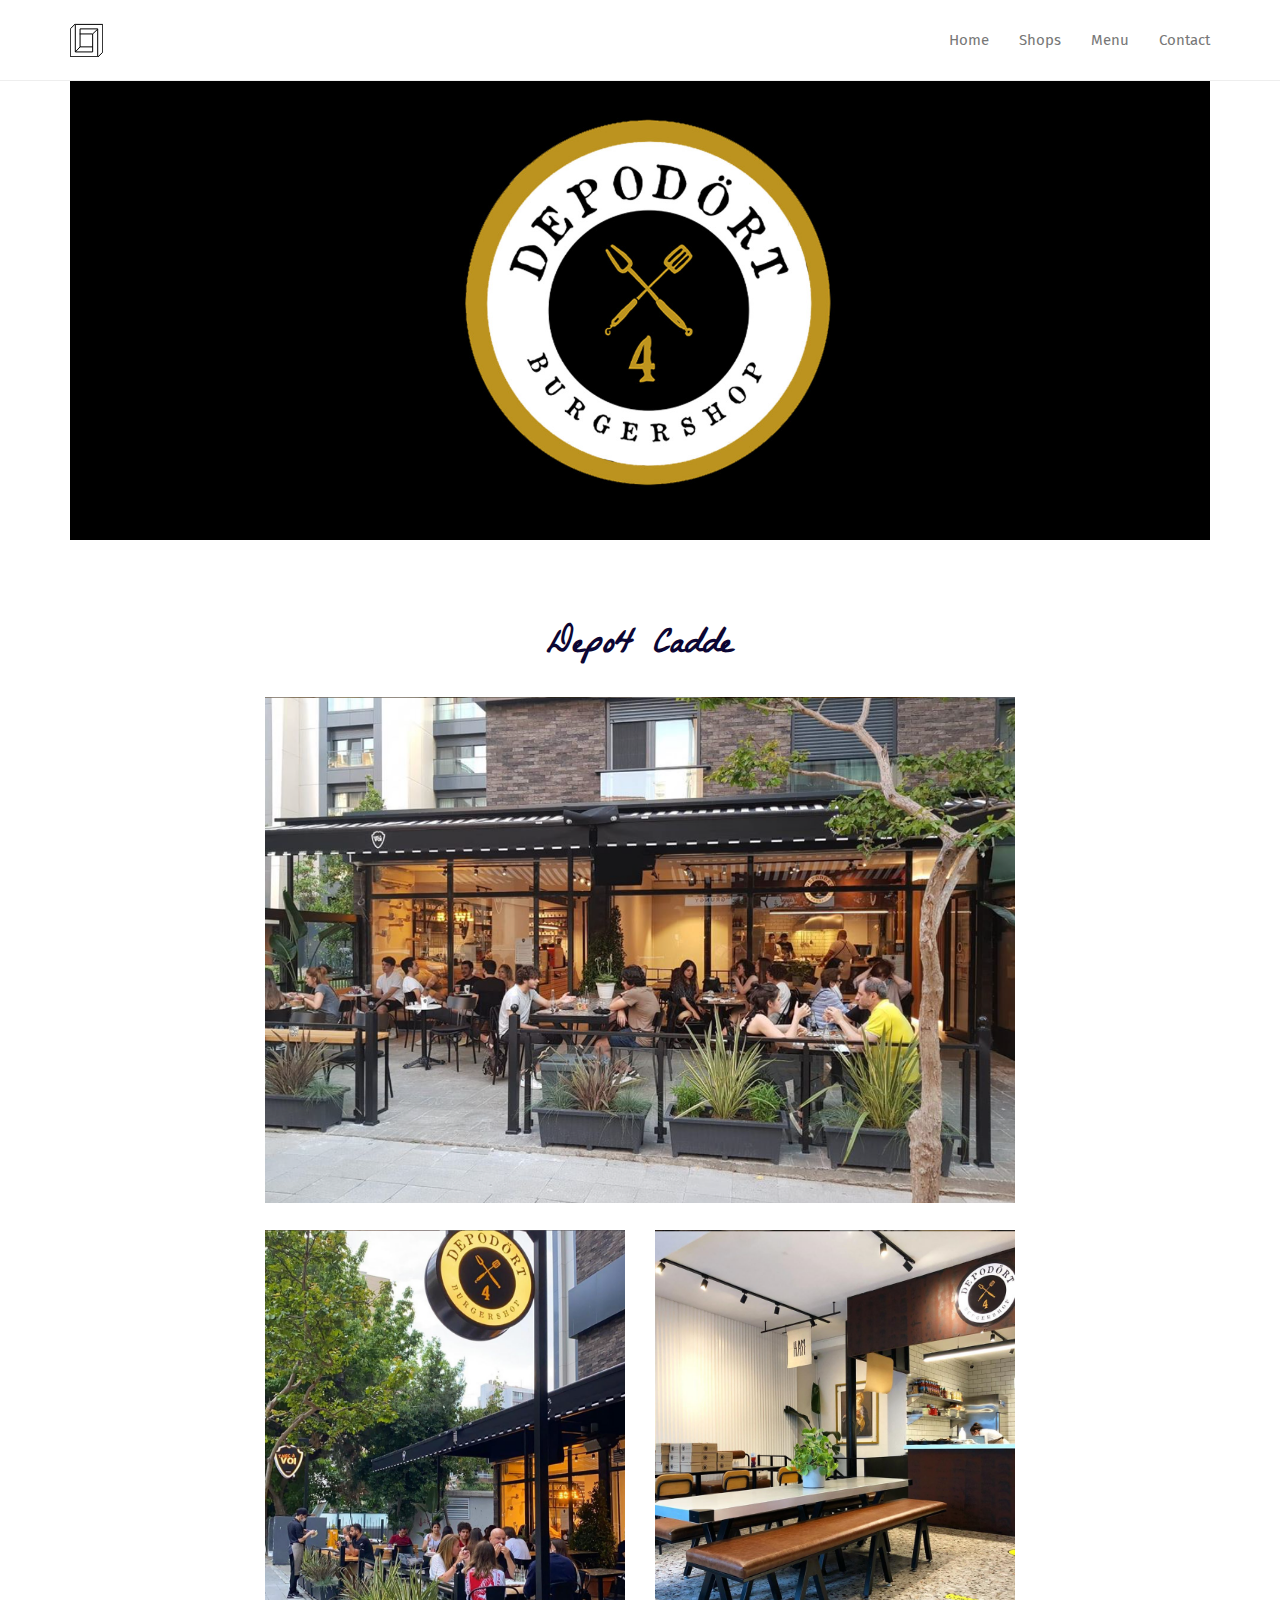
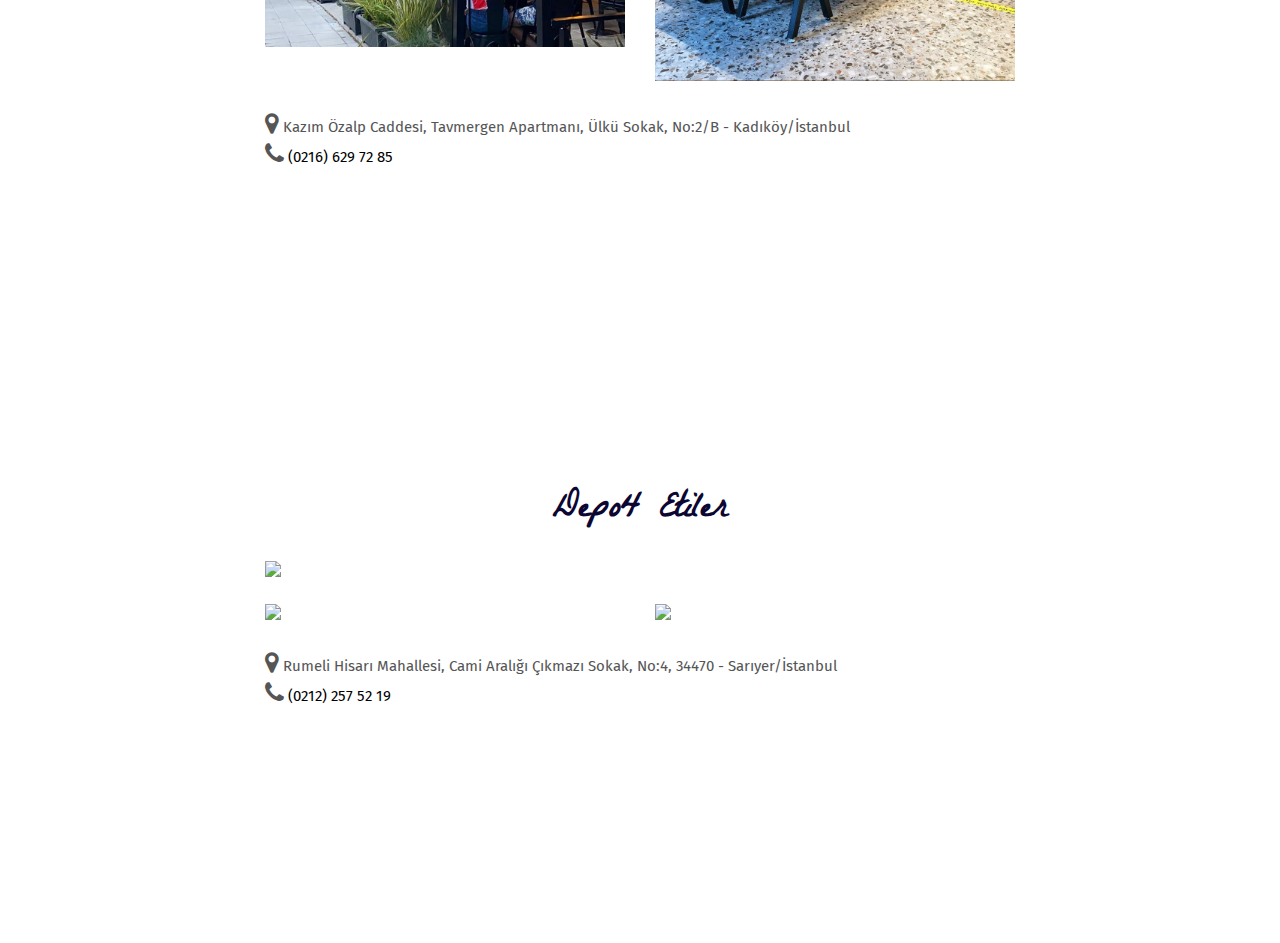
==== commit 816d3f08: "Depo4 Update 3" ====
--- a/about.html
+++ b/about.html
@@ -17,7 +17,7 @@
 
  
 
-  <title>Title page</title>  
+  <title>Depo4 Burger Shop</title>  
 
 <link href="./main.a3f694c0.css" rel="stylesheet"></head>
 
@@ -42,9 +42,9 @@
       <div class="collapse navbar-collapse" id="navbar-collapse-uarr">
         <ul class="nav navbar-nav navbar-right">
           <li><a href="./index.html" title="" class="active">Home</a></li>
-          <li><a href="./about.html" title=""> About</a></li>
-          <li><a href="https://depodortburgershop.com/" title=""> Menu</a></li>
-          <li><a href="https://voi.com.tr/Contactus" title="">Contact</a></li>
+          <li><a href="./about.html" title="">Shops</a></li>
+          <li><a href="https://depodortburgershop.com/" target="_blank" title=""> Menu</a></li>
+          <li><a href="https://voi.com.tr/Contactus" target="_blank" title="">Contact</a></li>
 
           
         </ul>
@@ -72,25 +72,20 @@
         <div class="row">
                <div class="col-xs-12 col-md-8 col-md-offset-2">
                     <div class="text-center">
-                    <h1>Type something</h1>
+                    <h1 class="signature"><strong>Depo4 Cadde</strong></h1>
                      </div>   
-                        <p class="section-container-spacer">Auctor augue mauris augue neque. Posuere lorem ipsum dolor sit amet consectetur adipiscing. Porta
-                            non pulvinar neque laoreet. Viverra ipsum nunc aliquet bibendum. Iaculis urna id volutpat lacus.
-                            Turpis egestas pretium aenean pharetra magna ac. Id cursus metus aliquam eleifend mi. Odio tempor
-                            orci dapibus ultrices in iaculis. Lacus luctus accumsan tortor posuere ac ut consequat semper.
-                            Tincidunt ornare massa eget egestas purus viverra accumsan. Odio euismod lacinia at quis. Sit
-                            amet nulla facilisi morbi. At varius vel pharetra vel turpis nunc eget lorem dolor. Feugiat vivamus
-                            at augue eget. Feugiat nisl pretium fusce id velit ut. Venenatis tellus in metus vulputate eu
-                            scelerisque felis imperdiet. Ut placerat orci nulla pellentesque. Laoreet suspendisse interdum
-                            consectetur libero id.
+                        <p class="section-container-spacer">
                         </p>
 
                     <div class="row section-container-spacer">
-                        <div class="col-md-6">
-                            <img class="img-responsive" src="./assets/images/Depo Burger.jpeg">
+                        <div class="col-md-12">
+                            <img class="img-responsive" src="./assets/images/cadde1.jpg"><br>
                         </div>
                         <div class="col-md-6">
-                            <img class="img-responsive" src="./assets/images/Depodog.jpeg">
+                            <img class="img-responsive" src="./assets/images/cadde2.jpg">
+                        </div>
+                        <div class="col-md-6">
+                            <img class="img-responsive" src="./assets/images/cadde3.jpg">
                         </div>
                     </div>
 
@@ -98,14 +93,58 @@
                
                 <div class="col-xs-12 col-md-8 col-md-offset-2">
               
-                        <p>
-                            Non blandit massa enim nec dui nunc mattis enim ut. Cursus in hac habitasse platea dictumst quisque sagittis
-                            purus Lorem ipsum dolor sit amet, consectetur adipiscing elit, sed do eiusmod tempor incididunt
-                            ut labore et dolore magna aliqua. Adipiscing commodo elit at imperdiet dui accumsan sit. Ipsum
-                            dolor sit amet consectetur adipiscing elit. Integer quis auctor elit sed. In pellentesque massa
-                            placerat duis ultricies. Interdum consectetur libero id faucibus nisl tincidunt. Condimentum
-                            mattis pellentesque id nibh tortor id aliquet</p>
-                            <small class="signature pull-right">Depo4 Burger Shop</small>
+                        <p><i class="fa fa-map-marker" style="font-size:24px"></i>
+                            Kazım Özalp Caddesi, Tavmergen Apartmanı, Ülkü Sokak, No:2/B - Kadıköy/İstanbul<br><i class="fa fa-phone" style="font-size:24px"></i><a href style="color: black" =tel://+902166297285> (0216) 629 72 85</a> 
+                           
+                            </p>
+                            <iframe src="https://www.google.com/maps/embed?pb=!1m18!1m12!1m3!1d753.2262138449023!2d29.075195529238606!3d40.96166311143972!2m3!1f0!2f0!3f0!3m2!1i1024!2i768!4f13.1!3m3!1m2!1s0x14cac70e99cc893d%3A0xa95c15ae47ec5316!2zU3VhZGl5ZSwgw5xsa8O8IFNrLiBObzoyLCAzNDc0MCBLYWTEsWvDtnkvxLBzdGFuYnVs!5e0!3m2!1str!2str!4v1600188625068!5m2!1str!2str" width="600" height="150" frameborder="0" style="border:0;" allowfullscreen="" aria-hidden="false" tabindex="0"></iframe>
+                           
+                </div>
+            </div>
+
+
+
+
+        </div>
+
+    </div>
+
+
+
+</div>
+
+<div class="section-container">
+    <div class="container">
+        <div class="row">
+               <div class="col-xs-12 col-md-8 col-md-offset-2">
+                    <div class="text-center">
+                    <h1 class="signature"><strong>Depo4 Etiler</strong></h1>
+                     </div>   
+                        <p class="section-container-spacer">
+                        </p>
+
+                    <div class="row section-container-spacer">
+                        <div class="col-md-12">
+                            <img class="img-responsive" src="./assets/images/Etiler1.jpg"><br>
+                        </div>
+                        <div class="col-md-6">
+                            <img class="img-responsive" src="./assets/images/Etiler2.jpg">
+                        </div>
+                        <div class="col-md-6">
+                            <img class="img-responsive" src="./assets/images/Etiler3.jpg">
+                        </div>
+                    </div>
+
+               </div>
+               
+                <div class="col-xs-12 col-md-8 col-md-offset-2">
+              
+                        <p><i class="fa fa-map-marker" style="font-size:24px"></i>
+                             Rumeli Hisarı Mahallesi, Cami Aralığı Çıkmazı Sokak, No:4, 34470 - Sarıyer/İstanbul <br> <i class="fa fa-phone" style="font-size:24px"></i> <a href style="color: black" =tel://+902122575219> (0212) 257 52 19</a> 
+                            </p>
+                            <iframe src="https://www.google.com/maps/embed?pb=!1m18!1m12!1m3!1d3007.073741184337!2d29.04742471572392!3d41.08923542238731!2m3!1f0!2f0!3f0!3m2!1i1024!2i768!4f13.1!3m3!1m2!1s0x14cacbbeed449009%3A0xc48b32f6ee924e37!2sDepo4%20Hamburger!5e0!3m2!1str!2str!4v1600187197398!5m2!1str!2str" width="600" height="150" frameborder="0" style="border:0;" allowfullscreen="" aria-hidden="false" tabindex="0"></iframe>
+
+                           
                 </div>
             </div>
 
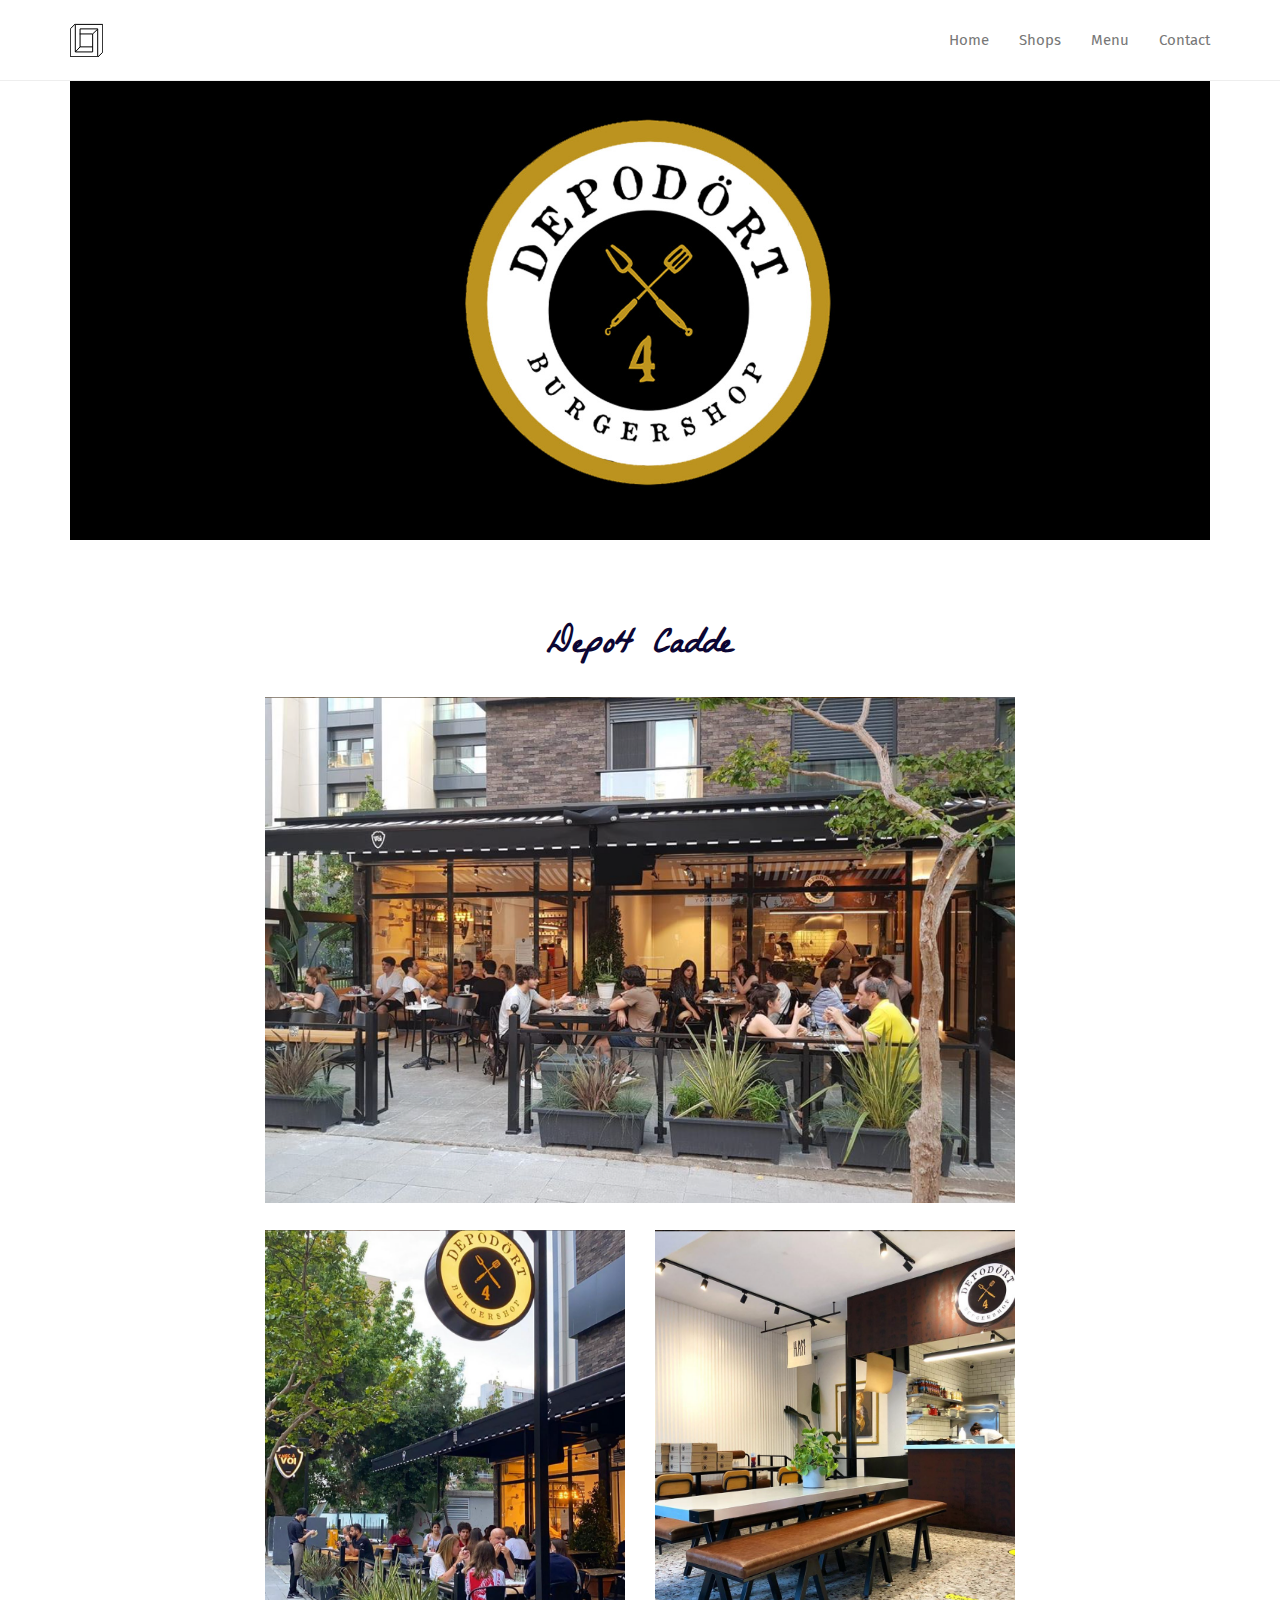
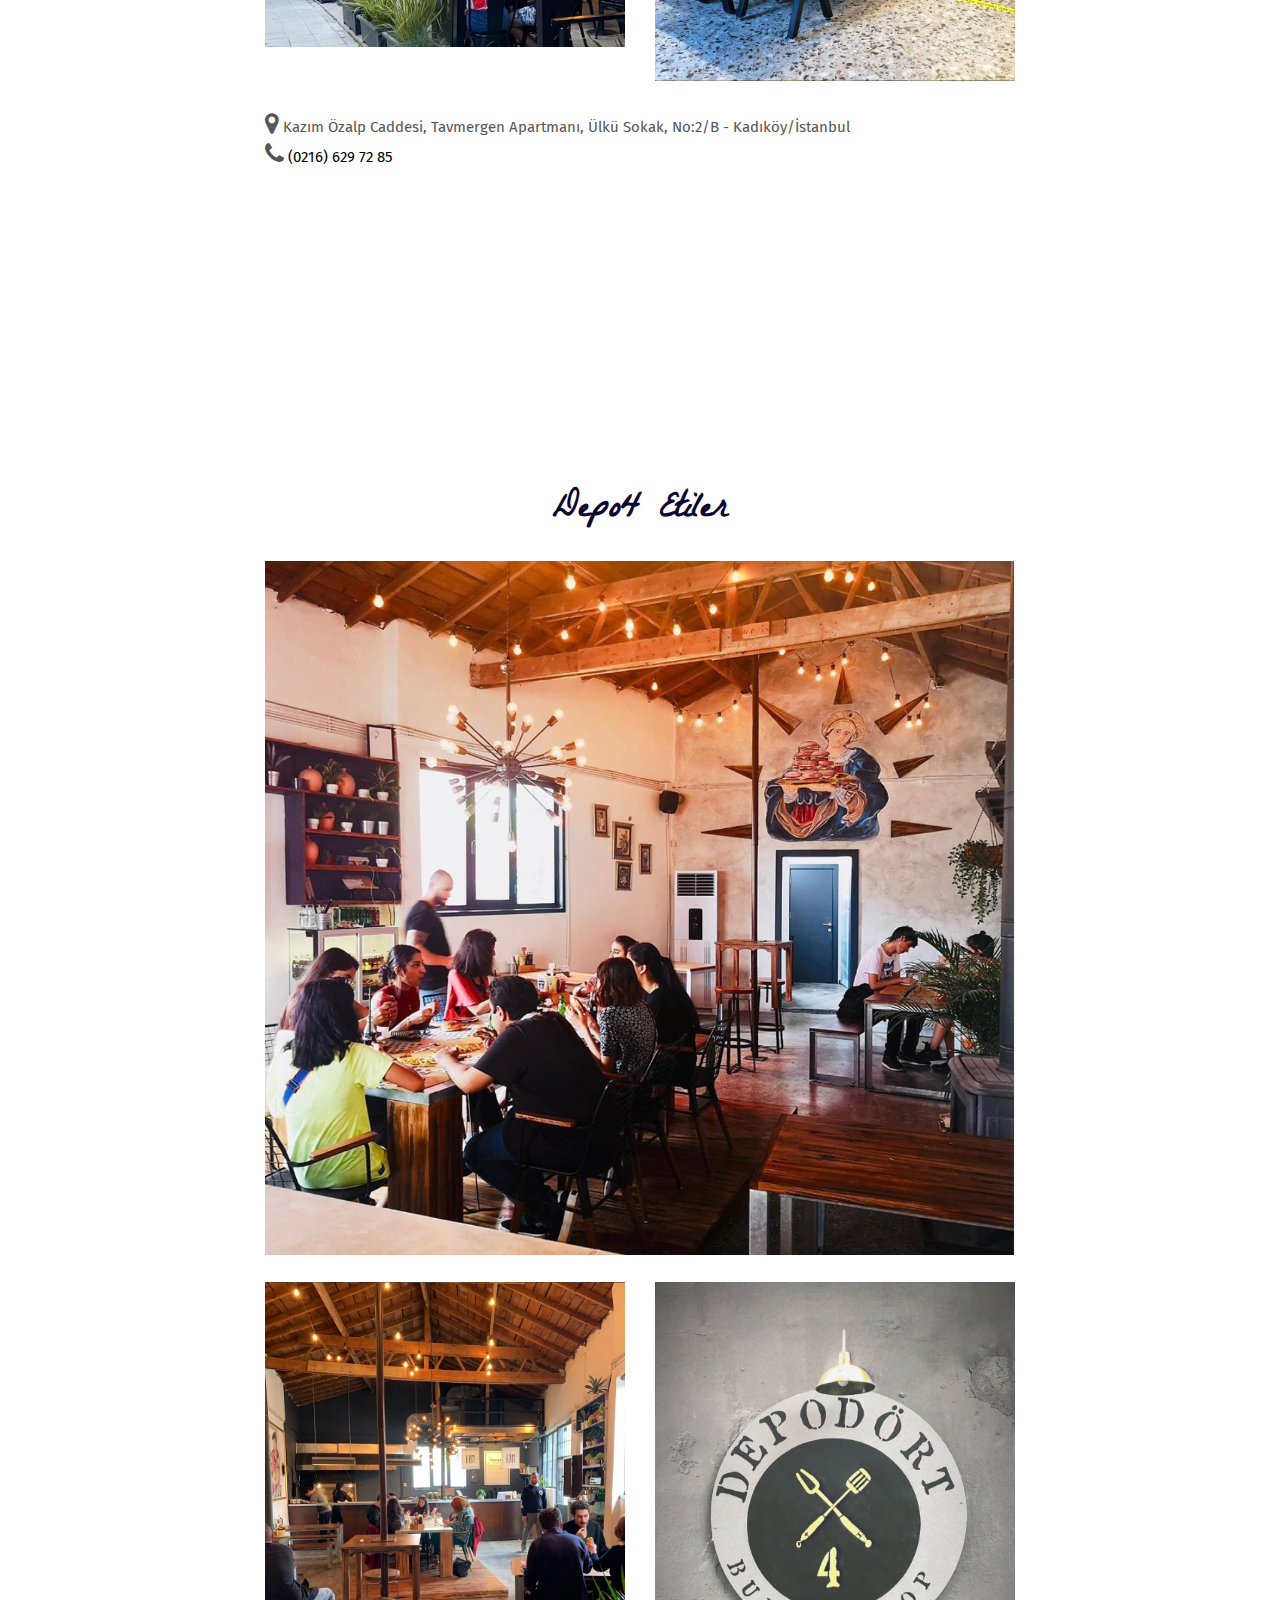
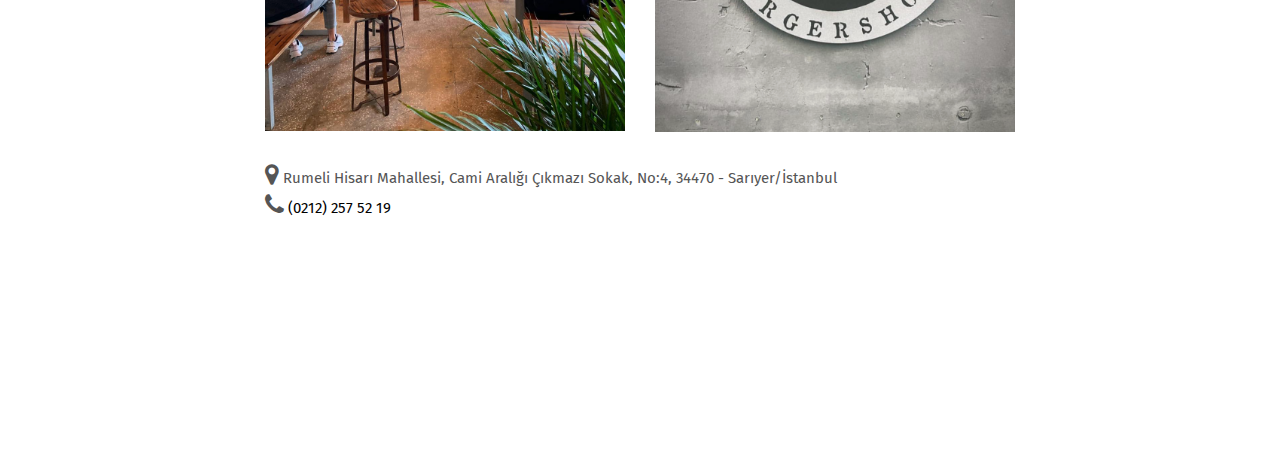
==== commit 96d40632: "Depo4 Shops Update" ====
--- a/about.html
+++ b/about.html
@@ -94,7 +94,7 @@
                 <div class="col-xs-12 col-md-8 col-md-offset-2">
               
                         <p><i class="fa fa-map-marker" style="font-size:24px"></i>
-                            Kazım Özalp Caddesi, Tavmergen Apartmanı, Ülkü Sokak, No:2/B - Kadıköy/İstanbul<br><i class="fa fa-phone" style="font-size:24px"></i><a href style="color: black" =tel://+902166297285> (0216) 629 72 85</a> 
+                            Kazım Özalp Caddesi, Tavmergen Apartmanı, Ülkü Sokak, No:2/B - Kadıköy/İstanbul<br><i class="fa fa-phone" style="font-size:24px"></i><a style="color: black" href ="tel:+90216-629-7295"> (0216) 629 72 85</a>
                            
                             </p>
                             <iframe src="https://www.google.com/maps/embed?pb=!1m18!1m12!1m3!1d753.2262138449023!2d29.075195529238606!3d40.96166311143972!2m3!1f0!2f0!3f0!3m2!1i1024!2i768!4f13.1!3m3!1m2!1s0x14cac70e99cc893d%3A0xa95c15ae47ec5316!2zU3VhZGl5ZSwgw5xsa8O8IFNrLiBObzoyLCAzNDc0MCBLYWTEsWvDtnkvxLBzdGFuYnVs!5e0!3m2!1str!2str!4v1600188625068!5m2!1str!2str" width="600" height="150" frameborder="0" style="border:0;" allowfullscreen="" aria-hidden="false" tabindex="0"></iframe>
@@ -125,13 +125,13 @@
 
                     <div class="row section-container-spacer">
                         <div class="col-md-12">
-                            <img class="img-responsive" src="./assets/images/Etiler1.jpg"><br>
+                            <img class="img-responsive" src="./assets/images/etiler1.jpg"><br>
                         </div>
                         <div class="col-md-6">
-                            <img class="img-responsive" src="./assets/images/Etiler2.jpg">
+                            <img class="img-responsive" src="./assets/images/etiler2.jpg">
                         </div>
                         <div class="col-md-6">
-                            <img class="img-responsive" src="./assets/images/Etiler3.jpg">
+                            <img class="img-responsive" src="./assets/images/etiler3.jpg">
                         </div>
                     </div>
 
@@ -140,7 +140,7 @@
                 <div class="col-xs-12 col-md-8 col-md-offset-2">
               
                         <p><i class="fa fa-map-marker" style="font-size:24px"></i>
-                             Rumeli Hisarı Mahallesi, Cami Aralığı Çıkmazı Sokak, No:4, 34470 - Sarıyer/İstanbul <br> <i class="fa fa-phone" style="font-size:24px"></i> <a href style="color: black" =tel://+902122575219> (0212) 257 52 19</a> 
+                             Rumeli Hisarı Mahallesi, Cami Aralığı Çıkmazı Sokak, No:4, 34470 - Sarıyer/İstanbul <br> <i class="fa fa-phone" style="font-size:24px"></i> <a style="color: black" href ="tel:+90212-257-5219">(0212) 257 52 19</a> 
                             </p>
                             <iframe src="https://www.google.com/maps/embed?pb=!1m18!1m12!1m3!1d3007.073741184337!2d29.04742471572392!3d41.08923542238731!2m3!1f0!2f0!3f0!3m2!1i1024!2i768!4f13.1!3m3!1m2!1s0x14cacbbeed449009%3A0xc48b32f6ee924e37!2sDepo4%20Hamburger!5e0!3m2!1str!2str!4v1600187197398!5m2!1str!2str" width="600" height="150" frameborder="0" style="border:0;" allowfullscreen="" aria-hidden="false" tabindex="0"></iframe>
 
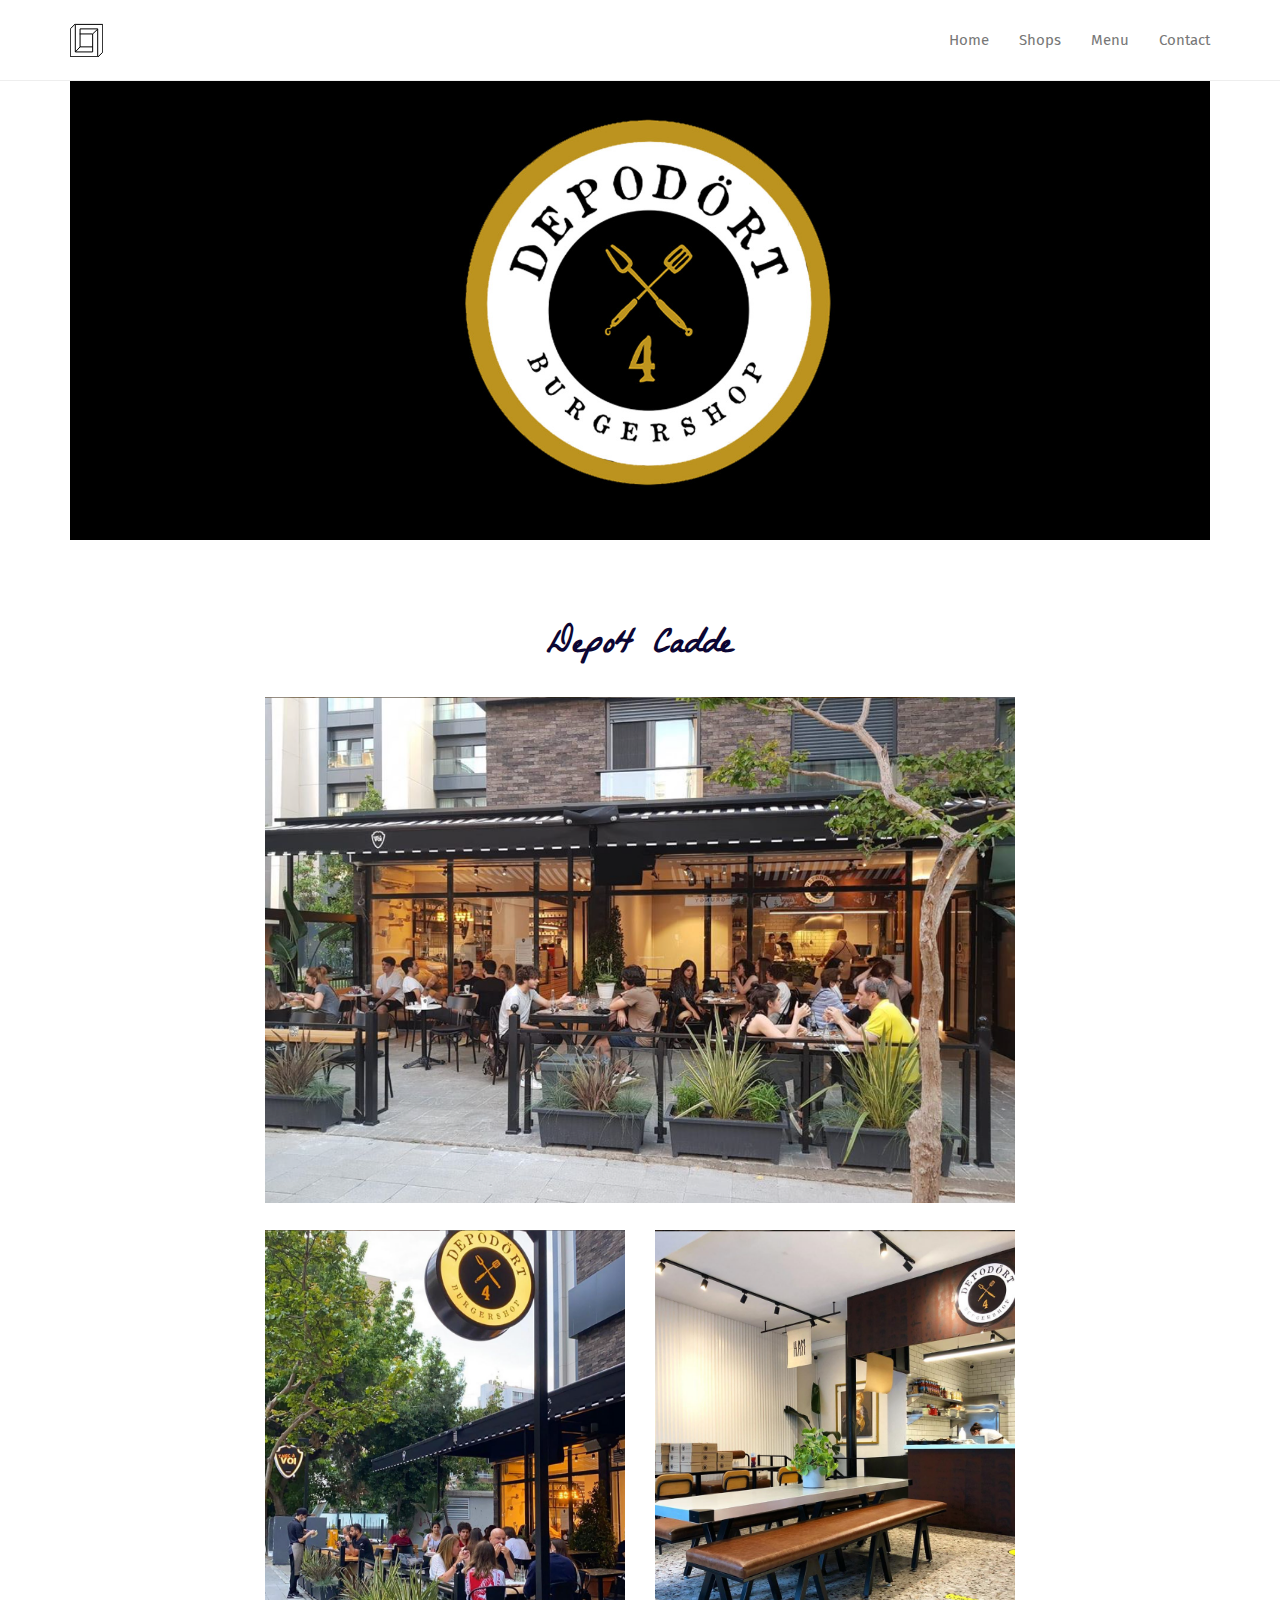
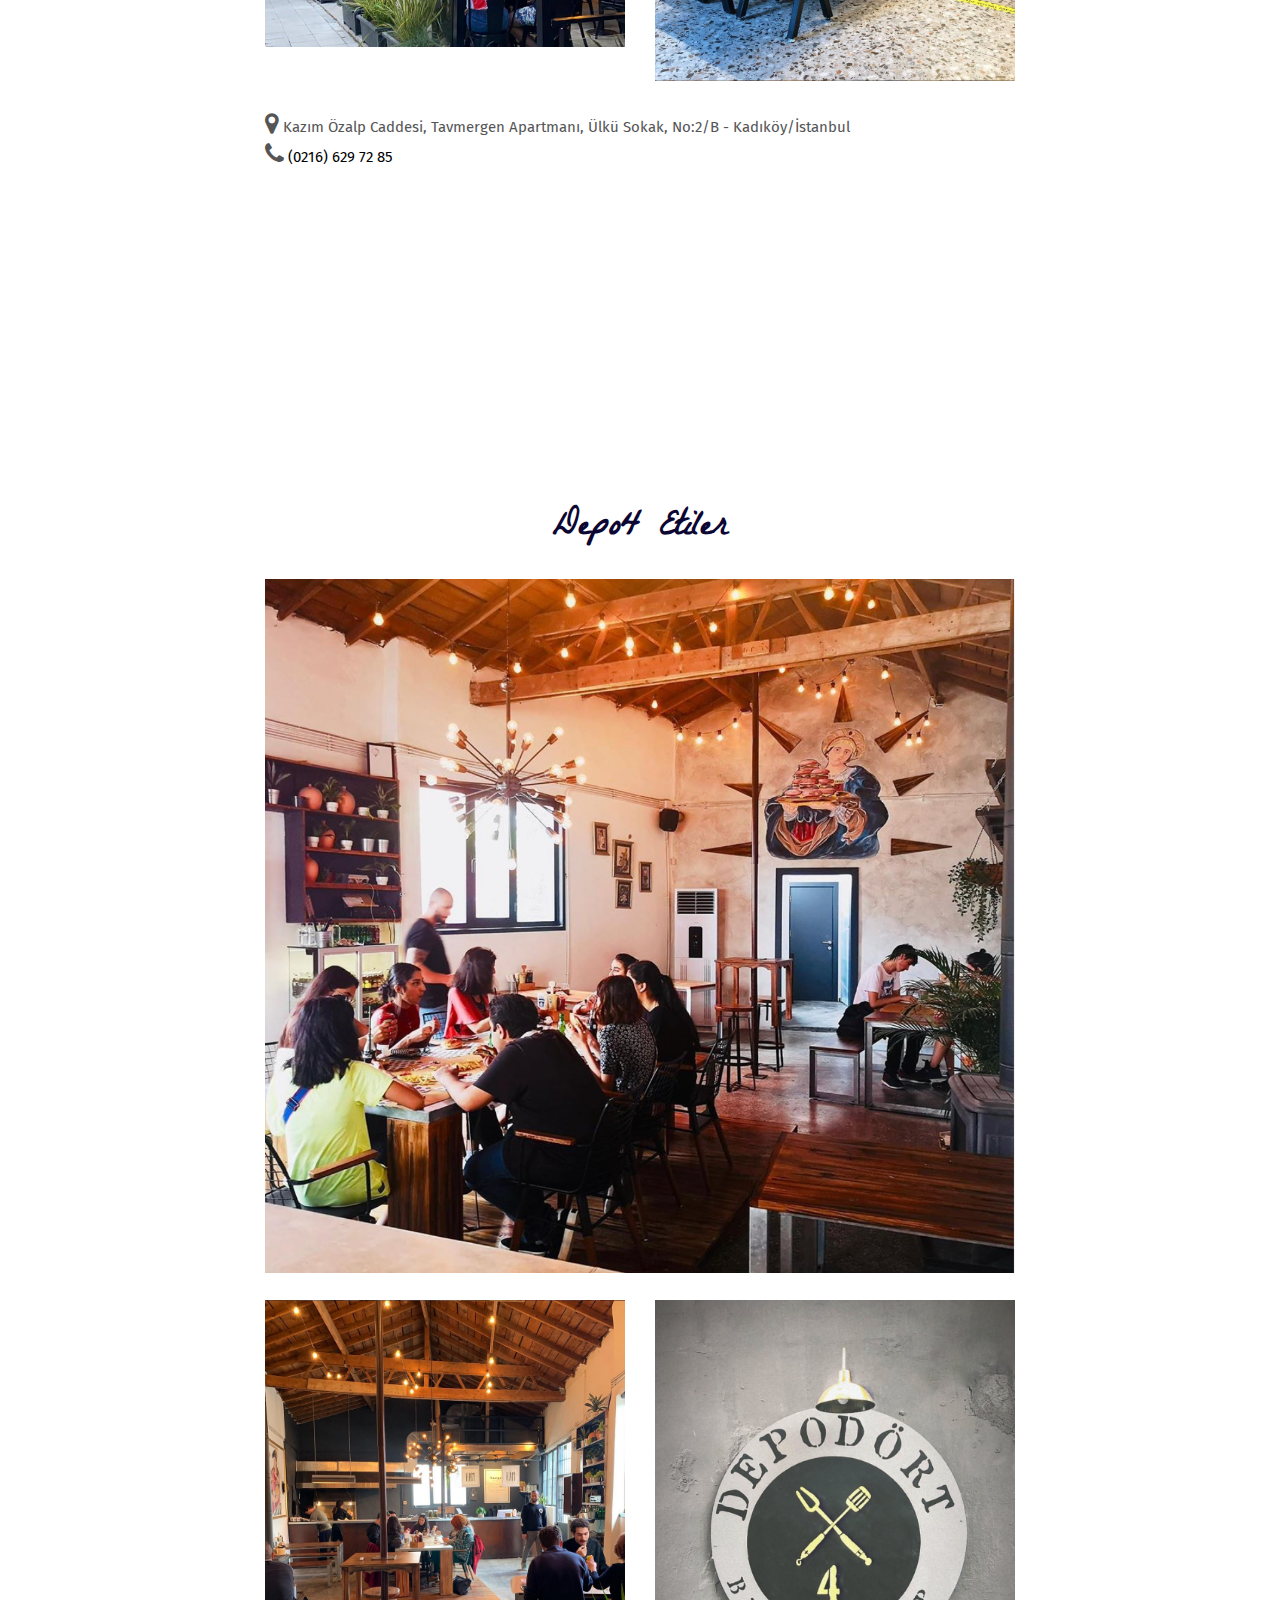
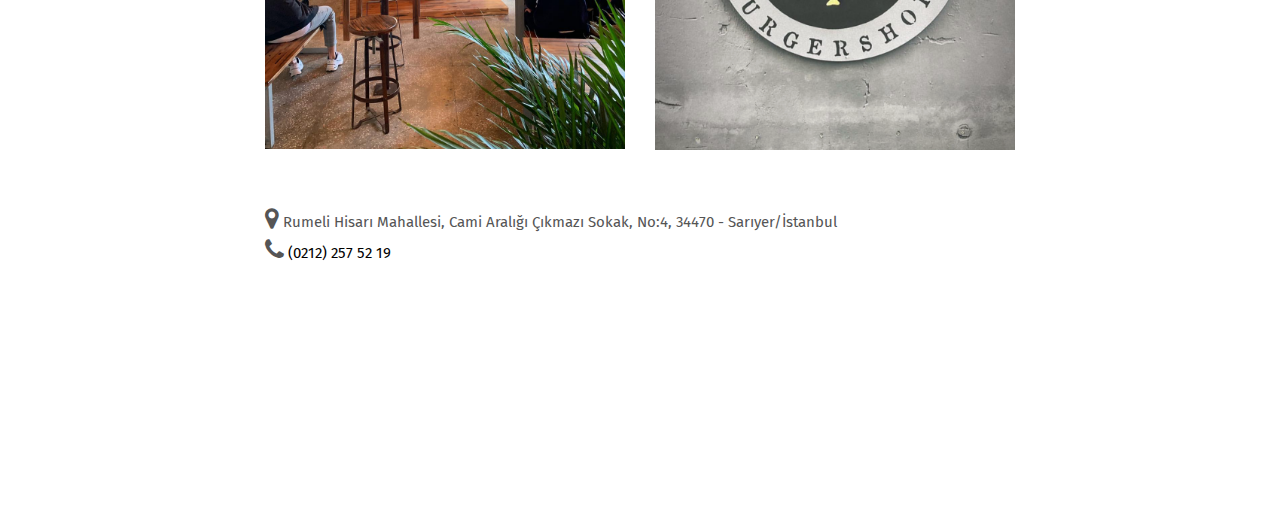
==== commit 66e4e947: "about update 2" ====
--- a/about.html
+++ b/about.html
@@ -82,7 +82,7 @@
                             <img class="img-responsive" src="./assets/images/cadde1.jpg"><br>
                         </div>
                         <div class="col-md-6">
-                            <img class="img-responsive" src="./assets/images/cadde2.jpg">
+                            <img class="img-responsive" src="./assets/images/cadde2.jpg"><br>
                         </div>
                         <div class="col-md-6">
                             <img class="img-responsive" src="./assets/images/cadde3.jpg">
@@ -96,8 +96,15 @@
                         <p><i class="fa fa-map-marker" style="font-size:24px"></i>
                             Kazım Özalp Caddesi, Tavmergen Apartmanı, Ülkü Sokak, No:2/B - Kadıköy/İstanbul<br><i class="fa fa-phone" style="font-size:24px"></i><a style="color: black" href ="tel:+90216-629-7295"> (0216) 629 72 85</a>
                            
-                            </p>
-                            <iframe src="https://www.google.com/maps/embed?pb=!1m18!1m12!1m3!1d753.2262138449023!2d29.075195529238606!3d40.96166311143972!2m3!1f0!2f0!3f0!3m2!1i1024!2i768!4f13.1!3m3!1m2!1s0x14cac70e99cc893d%3A0xa95c15ae47ec5316!2zU3VhZGl5ZSwgw5xsa8O8IFNrLiBObzoyLCAzNDc0MCBLYWTEsWvDtnkvxLBzdGFuYnVs!5e0!3m2!1str!2str!4v1600188625068!5m2!1str!2str" width="600" height="150" frameborder="0" style="border:0;" allowfullscreen="" aria-hidden="false" tabindex="0"></iframe>
+                            </p><br>
+
+                            <div class="col-xs-12 col-md-8 col-md-offset-2">
+                          
+                            <iframe class="col-xs-12" src="https://www.google.com/maps/embed?pb=!1m18!1m12!1m3!1d753.2262138449023!2d29.075195529238606!3d40.96166311143972!2m3!1f0!2f0!3f0!3m2!1i1024!2i768!4f13.1!3m3!1m2!1s0x14cac70e99cc893d%3A0xa95c15ae47ec5316!2zU3VhZGl5ZSwgw5xsa8O8IFNrLiBObzoyLCAzNDc0MCBLYWTEsWvDtnkvxLBzdGFuYnVs!5e0!3m2!1str!2str!4v1600188625068!5m2!1str!2str" width="600" height="150" frameborder="0" style="border:0;" allowfullscreen="" aria-hidden="false" tabindex="0"></iframe>
+
+                          </div>
+
+                    
                            
                 </div>
             </div>
@@ -128,7 +135,7 @@
                             <img class="img-responsive" src="./assets/images/etiler1.jpg"><br>
                         </div>
                         <div class="col-md-6">
-                            <img class="img-responsive" src="./assets/images/etiler2.jpg">
+                            <img class="img-responsive" src="./assets/images/etiler2.jpg"><br>
                         </div>
                         <div class="col-md-6">
                             <img class="img-responsive" src="./assets/images/etiler3.jpg">
@@ -141,8 +148,12 @@
               
                         <p><i class="fa fa-map-marker" style="font-size:24px"></i>
                              Rumeli Hisarı Mahallesi, Cami Aralığı Çıkmazı Sokak, No:4, 34470 - Sarıyer/İstanbul <br> <i class="fa fa-phone" style="font-size:24px"></i> <a style="color: black" href ="tel:+90212-257-5219">(0212) 257 52 19</a> 
-                            </p>
-                            <iframe src="https://www.google.com/maps/embed?pb=!1m18!1m12!1m3!1d3007.073741184337!2d29.04742471572392!3d41.08923542238731!2m3!1f0!2f0!3f0!3m2!1i1024!2i768!4f13.1!3m3!1m2!1s0x14cacbbeed449009%3A0xc48b32f6ee924e37!2sDepo4%20Hamburger!5e0!3m2!1str!2str!4v1600187197398!5m2!1str!2str" width="600" height="150" frameborder="0" style="border:0;" allowfullscreen="" aria-hidden="false" tabindex="0"></iframe>
+                            </p><br>
+                            <div class="col-xs-12 col-md-8 col-md-offset-2">
+                            
+                            <iframe class="col-xs-12" src="https://www.google.com/maps/embed?pb=!1m18!1m12!1m3!1d3007.073741184337!2d29.04742471572392!3d41.08923542238731!2m3!1f0!2f0!3f0!3m2!1i1024!2i768!4f13.1!3m3!1m2!1s0x14cacbbeed449009%3A0xc48b32f6ee924e37!2sDepo4%20Hamburger!5e0!3m2!1str!2str!4v1600187197398!5m2!1str!2str" width="600" height="150" frameborder="0" style="border:0;" allowfullscreen="" aria-hidden="false" tabindex="0"></iframe>
+                        </div>
+          
 
                            
                 </div>
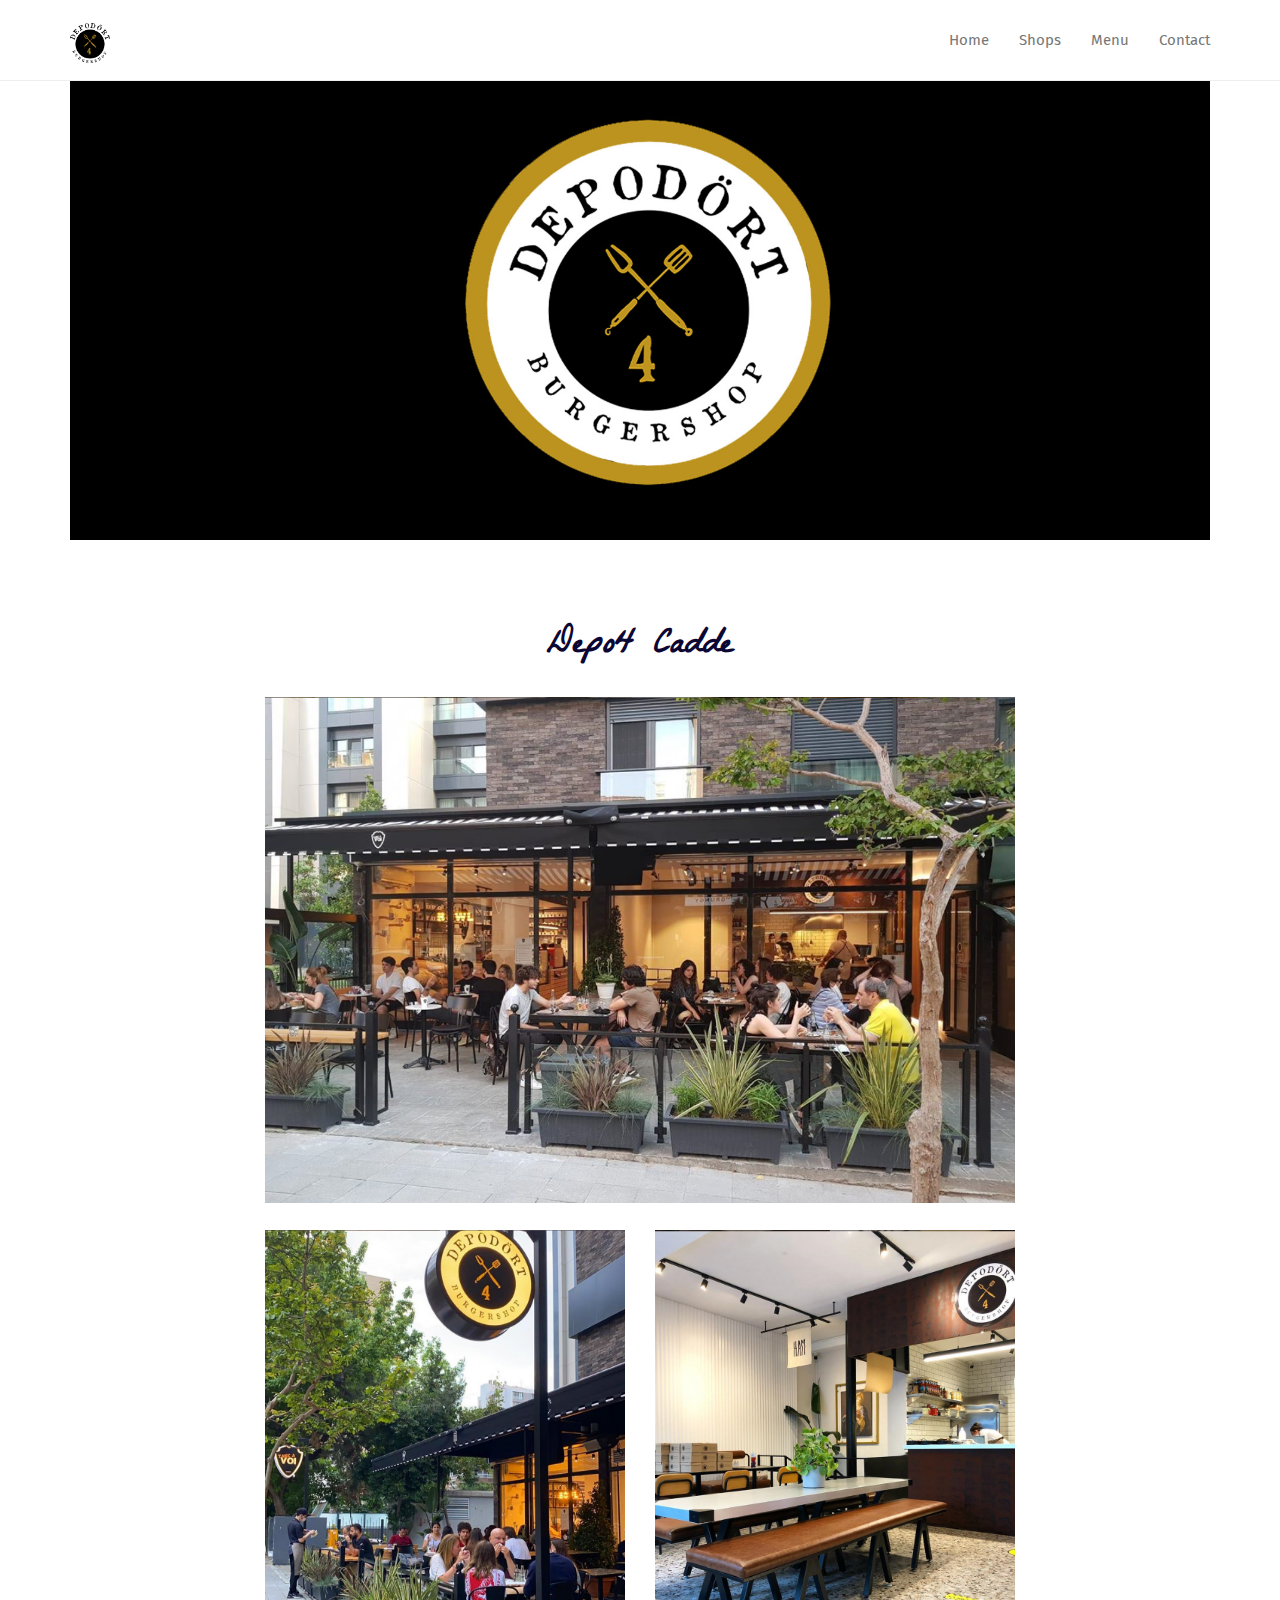
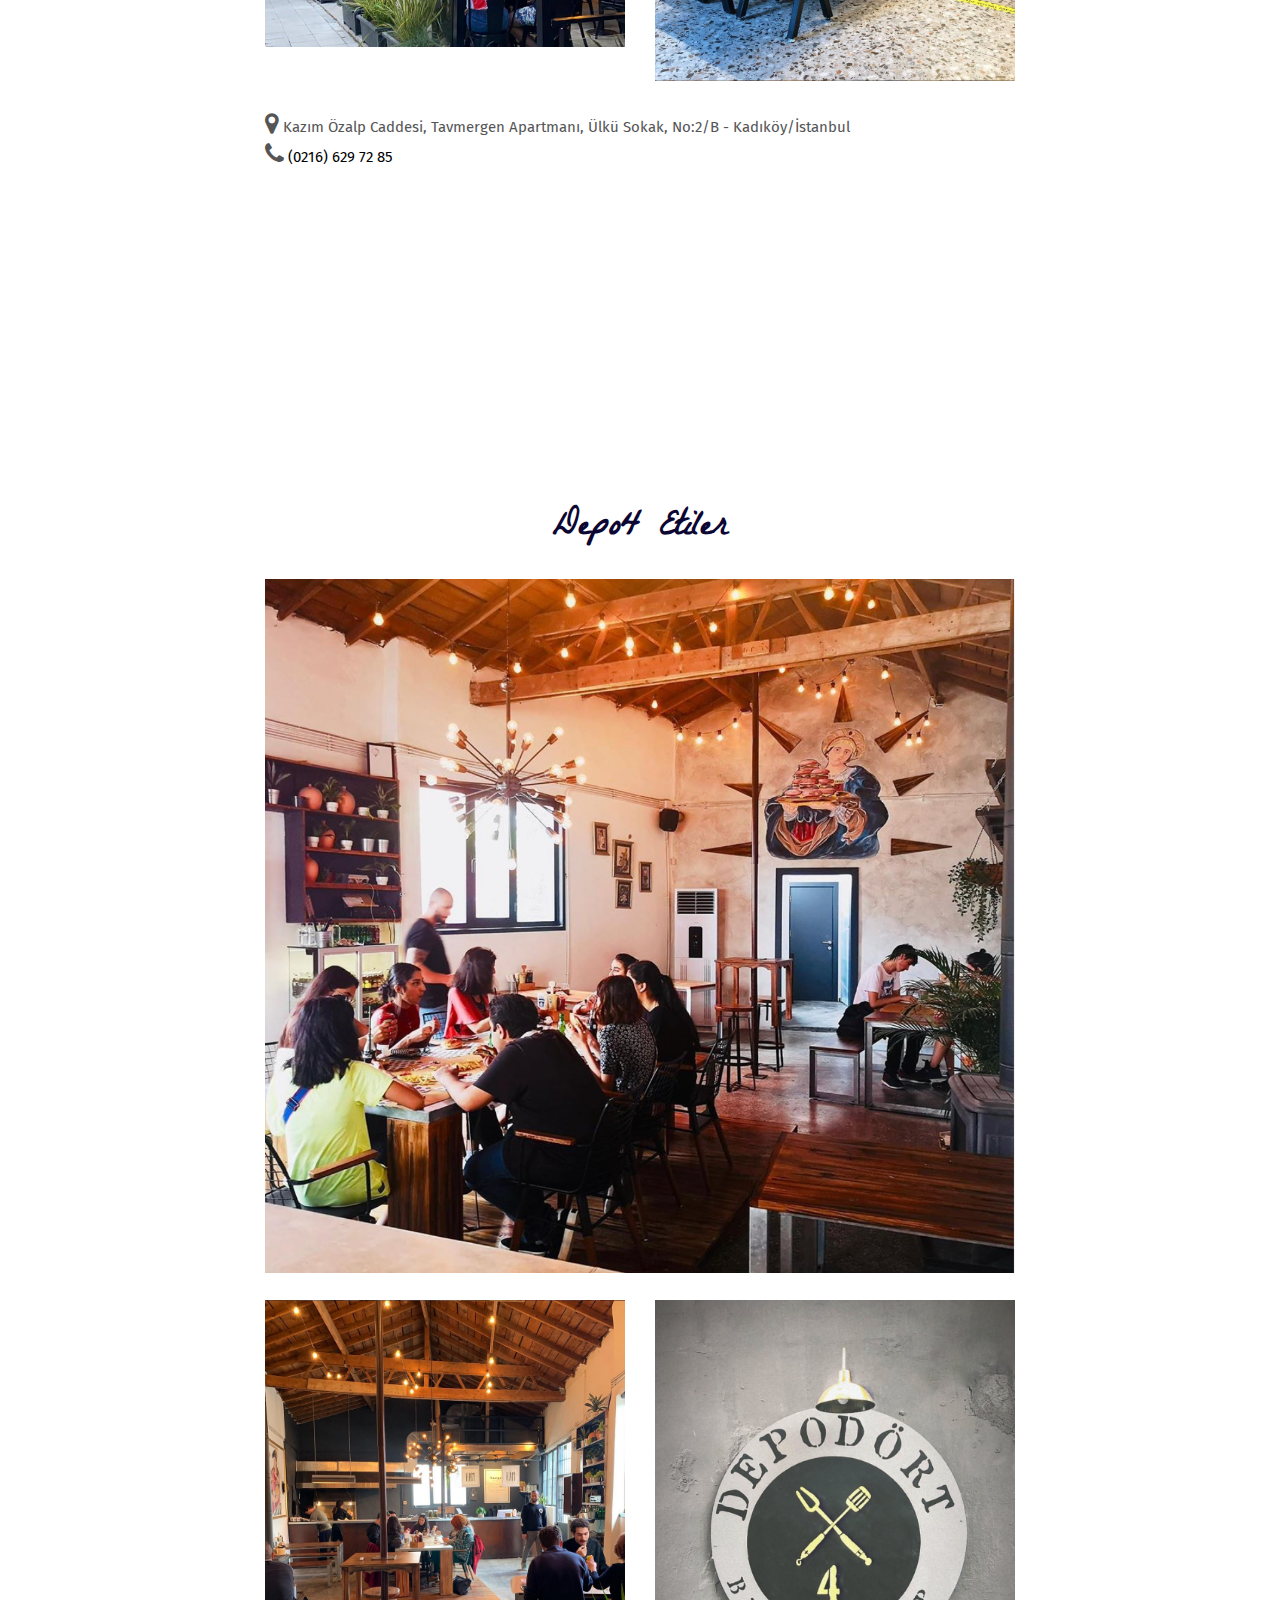
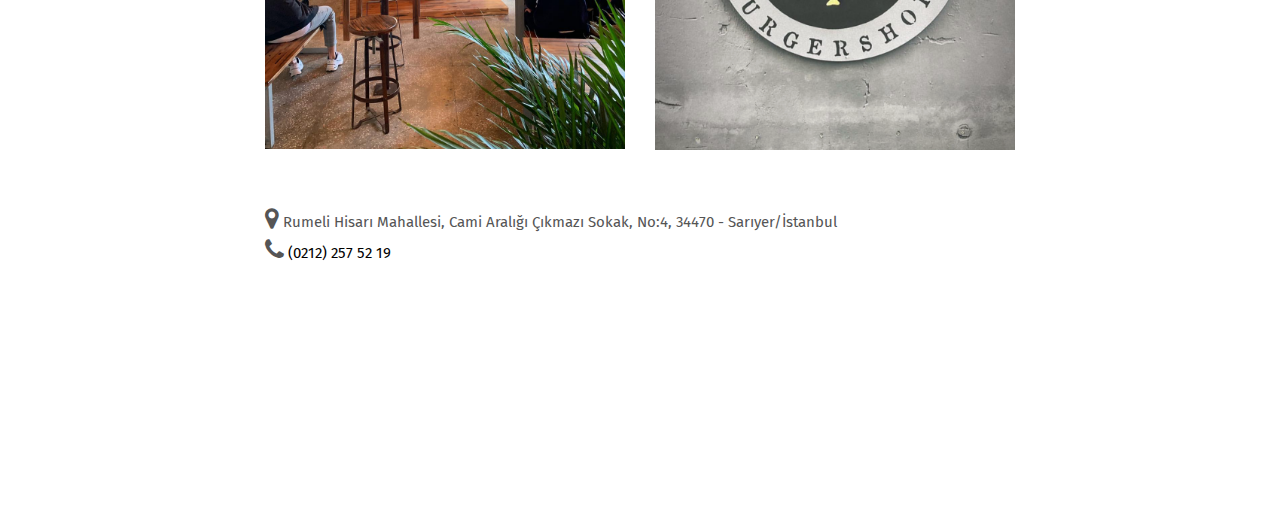
==== commit 90a76676: "Website Update" ====
--- a/about.html
+++ b/about.html
@@ -35,7 +35,7 @@
           <span class="icon-bar"></span>
         </button>
         <a class="navbar-brand" href="./index.html" title="">
-          <img src="./assets/images/mashuptemplate.svg" class="navbar-logo-img" alt="">
+          <img src="./assets/images/beyazlogo.jpg" width="40" height="40" class="navbar-logo-img" alt="">
         </a>
       </div>
 
